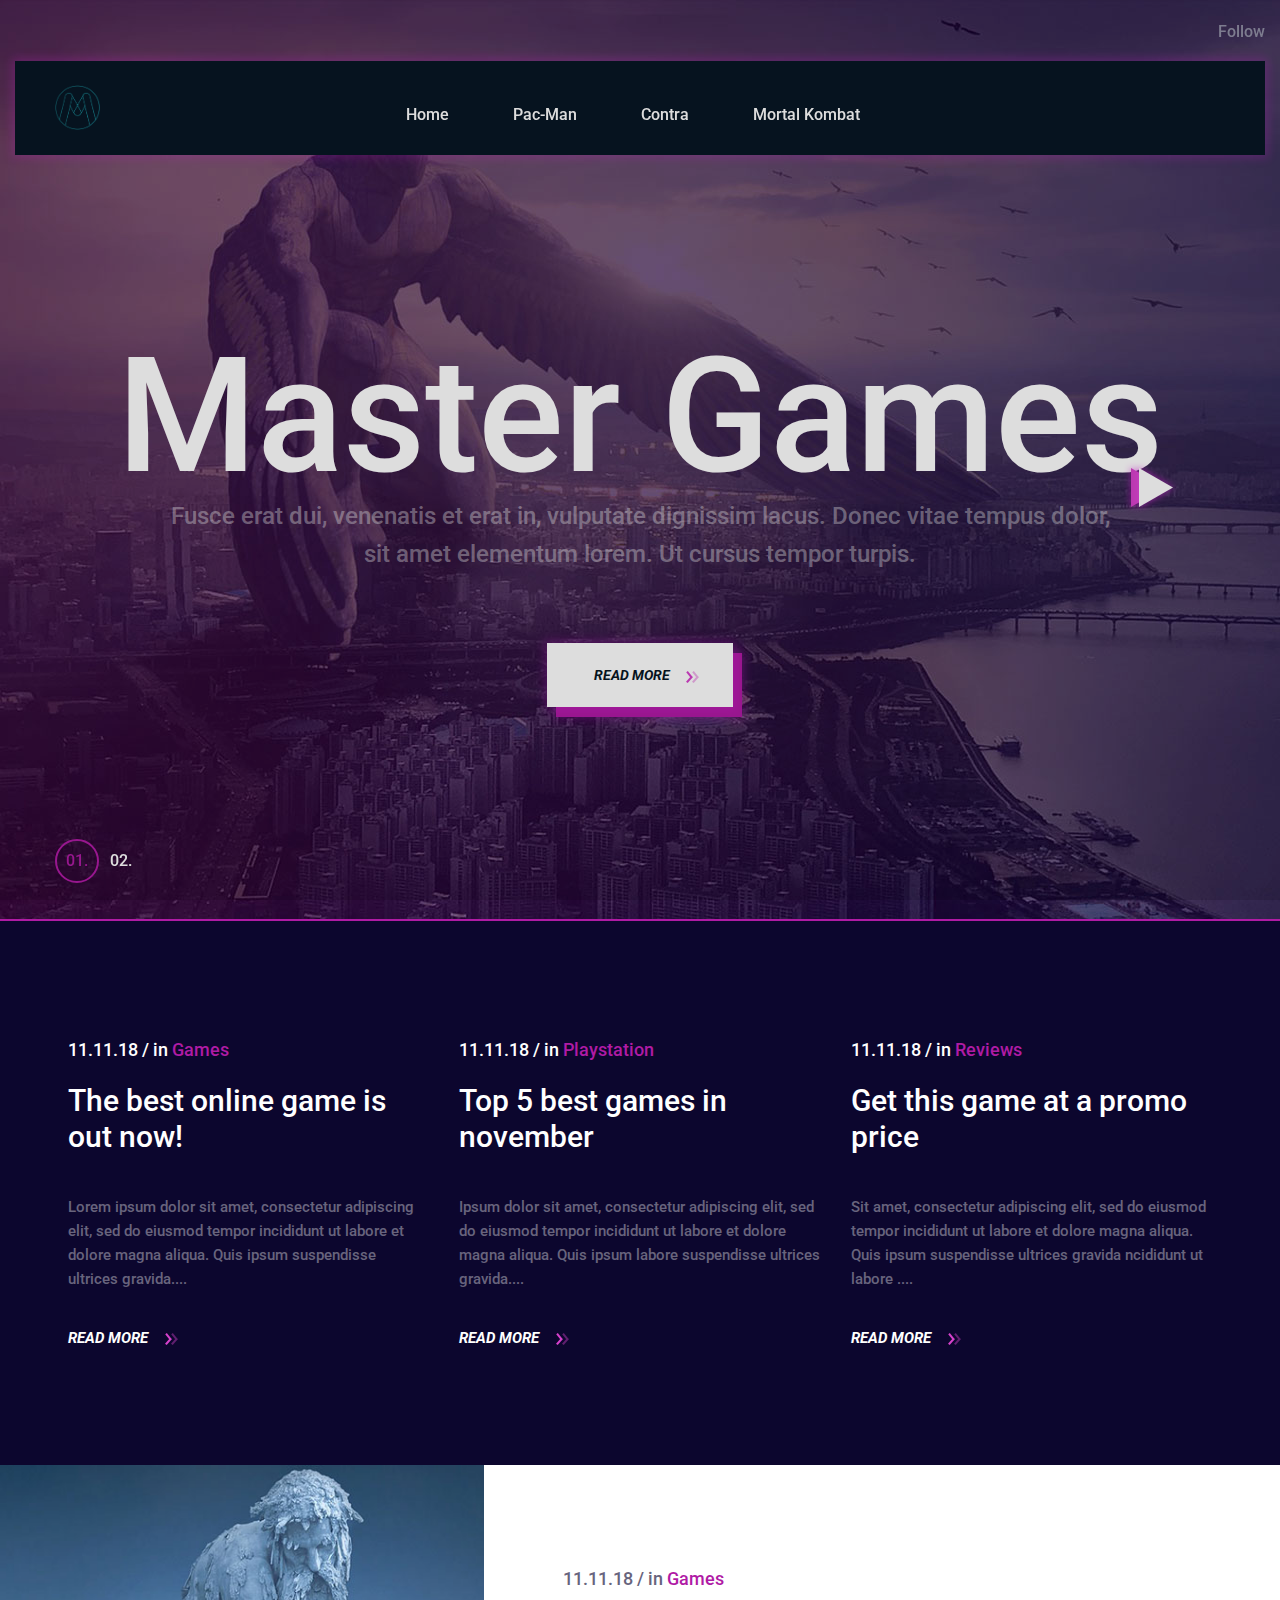
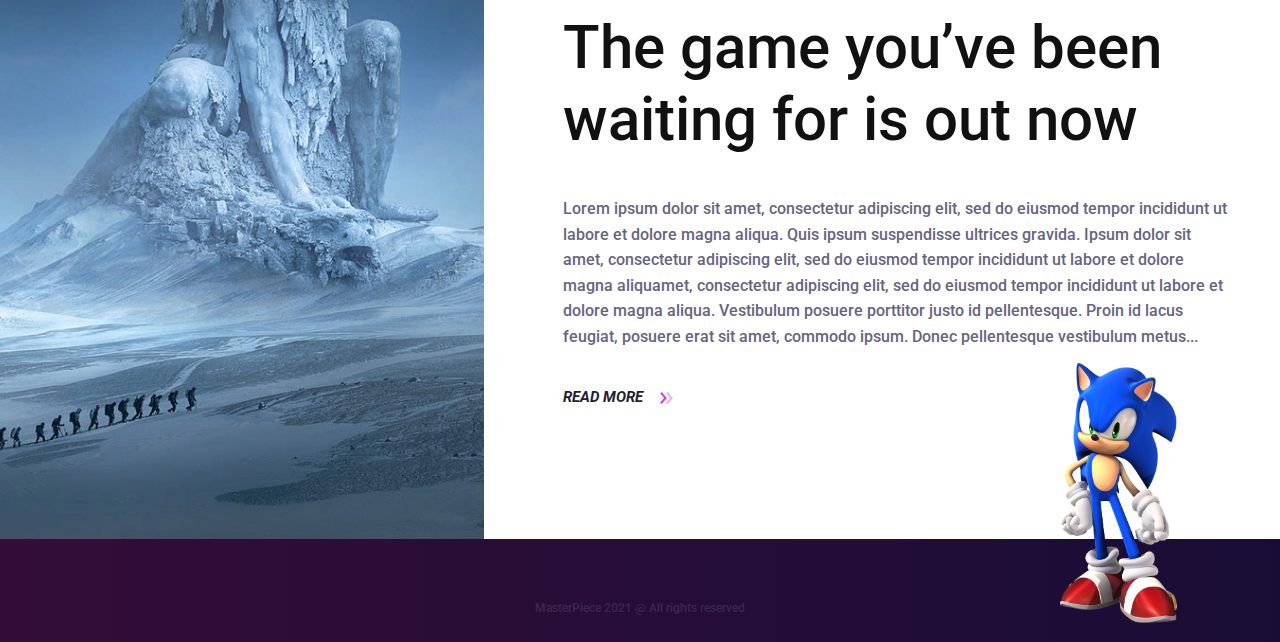
==== index.html @ 18abe7b5 "Merge pull request #4 from Themasterpiece2021/juan" ====
<!DOCTYPE html>
<html lang="zxx">
<head>
	<title>EndGam - Gaming Magazine Template</title>
	<meta charset="UTF-8">
	<meta name="description" content="EndGam Gaming Magazine Template">
	<meta name="keywords" content="endGam,gGaming, magazine, html">
	<meta name="viewport" content="width=device-width, initial-scale=1.0">
	<!-- Favicon -->
	<link href="img/favicon.png" rel="shortcut icon"/>

	<!-- Google Font -->
	<link href="https://fonts.googleapis.com/css?family=Roboto:400,400i,500,500i,700,700i,900,900i" rel="stylesheet">


	<!-- Stylesheets -->
	<link rel="stylesheet" href="asset/css/bootstrap.min.css"/>
	<link rel="stylesheet" href="asset/css/font-awesome.min.css"/>
	<link rel="stylesheet" href="asset/css/slicknav.min.css"/>
	<link rel="stylesheet" href="asset/css/owl.carousel.min.css"/>
	<link rel="stylesheet" href="asset/css/magnific-popup.css"/>
	<link rel="stylesheet" href="asset/css/animate.css"/>

	<!-- Main Stylesheets -->
	<link rel="stylesheet" href="asset/css/style.css"/>

</head>
<body>
	<!-- Page Preloder -->
	<div id="preloder">
		<div class="loader"></div>
	</div>

	<!-- Header section -->
	<header class="header-section">
		<div class="header-warp">
			<div class="header-social d-flex justify-content-end">
				<p>Follow</p>
			</div>
			<div class="header-bar-warp d-flex">
				<!-- site logo -->
				<a href="home.html" class="site-logo">
					<img src="./img/logo.png" alt="">
				</a>
				<nav class="top-nav-area w-100">
					<!-- Menu -->
					<ul class="main-menu primary-menu">
						<li><a href="index.html">Home</a></li>
						<li><a href="./pages/pacman.html">Pac-Man</a></li>
                        <li><a href="./pages/contra.html">Contra</a></li>

						<li><a href="./pages/mk.html">Mortal Kombat</a></li>
					</ul>
				</nav>
			</div>
		</div>
	</header>
	<!-- Header section end -->


	<!-- Hero section -->
	<section class="hero-section overflow-hidden">
		<div class="hero-slider owl-carousel">
			<div class="hero-item set-bg d-flex align-items-center justify-content-center text-center" data-setbg="img/slider-bg-1.jpg">
				<div class="container">
					<h2>Master Games</h2>
					<p>Fusce erat dui, venenatis et erat in, vulputate dignissim lacus. Donec vitae tempus dolor,<br>sit amet elementum lorem. Ut cursus tempor turpis.</p>
					<a href="#" class="site-btn">Read More  <img src="img/icons/double-arrow.png" alt="#"/></a>
				</div>
			</div>
			<div class="hero-item set-bg d-flex align-items-center justify-content-center text-center" data-setbg="img/slider-bg-2.jpg">
				<div class="container">
					<h2>Master Games</h2>
					<p>Fusce erat dui, venenatis et erat in, vulputate dignissim lacus. Donec vitae tempus dolor,<br>sit amet elementum lorem. Ut cursus tempor turpis.</p>
					<a href="#" class="site-btn">Read More  <img src="img/icons/double-arrow.png" alt="#"/></a>
				</div>
			</div>
		</div>
	</section>
	<!-- Hero section end-->


	<!-- Intro section -->
	<section class="intro-section">
		<div class="container">
			<div class="row">
				<div class="col-md-4">
					<div class="intro-text-box text-box text-white">
						<div class="top-meta">11.11.18  /  in <a href="">Games</a></div>
						<h3>The best online game is out now!</h3>
						<p>Lorem ipsum dolor sit amet, consectetur adipiscing elit, sed do eiusmod tempor incididunt ut labore et dolore magna aliqua. Quis ipsum suspendisse ultrices gravida....</p>
						<a href="#" class="read-more">Read More  <img src="img/icons/double-arrow.png" alt="#"/></a>
					</div>
				</div>
				<div class="col-md-4">
					<div class="intro-text-box text-box text-white">
						<div class="top-meta">11.11.18  /  in <a href="">Playstation</a></div>
						<h3>Top 5 best games in november</h3>
						<p>Ipsum dolor sit amet, consectetur adipiscing elit, sed do eiusmod tempor incididunt ut labore et dolore magna aliqua. Quis ipsum  labore suspendisse ultrices gravida....</p>
						<a href="#" class="read-more">Read More  <img src="img/icons/double-arrow.png" alt="#"/></a>
					</div>
				</div>
				<div class="col-md-4">
					<div class="intro-text-box text-box text-white">
						<div class="top-meta">11.11.18  /  in <a href="">Reviews</a></div>
						<h3>Get this game at a promo price</h3>
						<p>Sit amet, consectetur adipiscing elit, sed do eiusmod tempor incididunt ut labore et dolore magna aliqua. Quis ipsum suspendisse ultrices gravida ncididunt ut labore ....</p>
						<a href="#" class="read-more">Read More  <img src="img/icons/double-arrow.png" alt="#"/></a>
					</div>
				</div>
			</div>
		</div>
	</section>
	<!-- Intro section end -->


	<!-- Featured section -->
	<section class="featured-section">
		<div class="featured-bg set-bg" data-setbg="img/featured-bg.jpg"></div>
		<div class="featured-box">
			<div class="text-box">
				<div class="top-meta">11.11.18  /  in <a href="">Games</a></div>
				<h3>The game you’ve been waiting  for is out now</h3>
				<p>Lorem ipsum dolor sit amet, consectetur adipiscing elit, sed do eiusmod tempor incididunt ut labore et dolore magna aliqua. Quis ipsum suspendisse ultrices gravida. Ipsum dolor sit amet, consectetur adipiscing elit, sed do eiusmod tempor incididunt ut labore et dolore magna aliquamet, consectetur adipiscing elit, sed do eiusmod tempor incididunt ut labore et dolore magna aliqua. Vestibulum posuere porttitor justo id pellentesque. Proin id lacus feugiat, posuere erat sit amet, commodo ipsum. Donec pellentesque vestibulum metus...</p>
				<a href="#" class="read-more">Read More  <img src="img/icons/double-arrow.png" alt="#"/></a>
			</div>
		</div>
	</section>
	<!-- Featured section end-->


	<!-- Footer section -->
	<footer class="footer-section">
		<div class="container">
			<div class="footer-left-pic">
				<img src="img/footer-left-pic.png" alt="">
			</div>
			<div class="footer-right-pic">
				<img src="img/footer-right-pic.png" alt="">
			</div>
			<div class="copyright"><a href="">MasterPiece</a> 2021 @ All rights reserved</div>
		</div>
	</footer>
	<!-- Footer section end -->


	<!--====== Javascripts & Jquery ======-->
	<script src="asset/js/jquery-3.2.1.min.js"></script>
	<script src="asset/js/bootstrap.min.js"></script>
	<script src="asset/js/jquery.slicknav.min.js"></script>
	<script src="asset/js/owl.carousel.min.js"></script>
	<script src="asset/js/jquery.sticky-sidebar.min.js"></script>
	<script src="asset/js/jquery.magnific-popup.min.js"></script>
	<script src="asset/js/main.js"></script>

	</body>
</html>
---- asset/css/style.css ----
html,
body {
	height: 100%;
	font-family: 'Roboto', sans-serif;
	-webkit-font-smoothing: antialiased;
	font-smoothing: antialiased;
}

h1,
h2,
h3,
h4,
h5,
h6 {
	margin: 0;
	color: #111111;
	font-weight: 500;
}

h1 {
	font-size: 70px;
}

h2 {
	font-size: 36px;
}

h3 {
	font-size: 30px;
}

h4 {
	font-size: 24px;
}

h5 {
	font-size: 18px;
}

h6 {
	font-size: 16px;
}

p {
	font-size: 15px;
	color: #585858;
	line-height: 1.6;
	font-weight: 500;
}

img {
	max-width: 100%;
}

input:focus,
select:focus,
button:focus,
textarea:focus {
	outline: none;
}

a:hover,
a:focus {
	text-decoration: none;
	outline: none;
}

ul,
ol {
	padding: 0;
	margin: 0;
}

::-webkit-input-placeholder {
	color: #fff;
	font-style: italic;
	text-transform: uppercase;
}

:-ms-input-placeholder {
	color: #fff;
	font-style: italic;
	text-transform: uppercase;
}

::-ms-input-placeholder {
	color: #fff;
	font-style: italic;
	text-transform: uppercase;
}

::placeholder {
	color: #fff;
	font-style: italic;
	text-transform: uppercase;
}

/*---------------------
  Helper CSS
-----------------------*/

.section-title h2 {
	font-size: 30px;
	text-transform: uppercase;
	font-weight: 700;
	font-style: italic;
}

.set-bg {
	background-repeat: no-repeat;
	background-size: cover;
	background-position: top center;
}

.spad {
	padding-top: 105px;
	padding-bottom: 105px;
}

.text-white h1,
.text-white h2,
.text-white h3,
.text-white h4,
.text-white h5,
.text-white h6,
.text-white p,
.text-white span,
.text-white li,
.text-white a {
	color: #fff;
}

/*---------------------
  Commom elements
-----------------------*/

/* buttons */

.site-btn {
	display: inline-block;
	border: none;
	font-size: 14px;
	font-weight: 700;
	font-style: italic;
	min-width: 186px;
	padding: 24px 30px;
	border-radius: 0;
	text-transform: uppercase;
	color: #081624;
	line-height: normal;
	cursor: pointer;
	text-align: center;
	background: #fff;
	position: relative;
	z-index: 1;
}

.site-btn img {
	position: relative;
	left: 13px;
	width: auto !important;
	display: inline-block !important;
}

.site-btn:after,
.site-btn:before {
	position: absolute;
	content: "";
	width: 100%;
	height: 100%;
	left: 9px;
	top: 10px;
	background: #b01ba5;
	z-index: -2;
	-webkit-box-shadow: 0 0 9px 3px rgba(226, 30, 228, 0.24);
	box-shadow: 0 0 9px 3px rgba(226, 30, 228, 0.24);
}

.site-btn:before {
	left: 0;
	top: 0;
	background: #fff;
	z-index: -1;
}

.site-btn:hover {
	color: #081624;
}

/* Preloder */

#preloder {
	position: fixed;
	width: 100%;
	height: 100%;
	top: 0;
	left: 0;
	z-index: 999999;
	background: #000;
}

.loader {
	width: 40px;
	height: 40px;
	position: absolute;
	top: 50%;
	left: 50%;
	margin-top: -13px;
	margin-left: -13px;
	border-radius: 60px;
	animation: loader 0.8s linear infinite;
	-webkit-animation: loader 0.8s linear infinite;
}

@keyframes loader {
	0% {
		-webkit-transform: rotate(0deg);
		transform: rotate(0deg);
		border: 4px solid #f44336;
		border-left-color: transparent;
	}
	50% {
		-webkit-transform: rotate(180deg);
		transform: rotate(180deg);
		border: 4px solid #673ab7;
		border-left-color: transparent;
	}
	100% {
		-webkit-transform: rotate(360deg);
		transform: rotate(360deg);
		border: 4px solid #f44336;
		border-left-color: transparent;
	}
}

@-webkit-keyframes loader {
	0% {
		-webkit-transform: rotate(0deg);
		border: 4px solid #f44336;
		border-left-color: transparent;
	}
	50% {
		-webkit-transform: rotate(180deg);
		border: 4px solid #673ab7;
		border-left-color: transparent;
	}
	100% {
		-webkit-transform: rotate(360deg);
		border: 4px solid #f44336;
		border-left-color: transparent;
	}
}

/*------------------
  Header section
---------------------*/

.header-section {
	position: absolute;
	width: 100%;
	left: 0;
	top: 0;
	z-index: 99;
	padding: 15px 15px 0;
}

.header-warp {
	max-width: 1496px;
	margin: 0 auto;
}

.header-social p,
.footer-social p,
.geme-social-share p {
	display: inline-block;
	color: #9190a5;
	font-size: 16px;
	padding-top: 4px;
}

.header-social a,
.footer-social a,
.geme-social-share a {
	display: -ms-inline-flex;
	display: -webkit-inline-box;
	display: -ms-inline-flexbox;
	display: inline-flex;
	width: 32px;
	height: 32px;
	-webkit-box-align: center;
	-ms-flex-align: center;
	align-items: center;
	-webkit-box-pack: center;
	-ms-flex-pack: center;
	justify-content: center;
	border-radius: 50%;
	color: #fff;
	font-size: 12px;
	margin-left: 13px;
	-webkit-transition: all 0.3s;
	-o-transition: all 0.3s;
	transition: all 0.3s;
}

.header-social a:hover,
.footer-social a:hover,
.geme-social-share a:hover {
	background: #b01ba5;
}

.header-bar-warp {
	background: #081624;
	padding: 39px 40px 0;
	-webkit-box-shadow: 0 0 9px 3px rgba(226, 30, 228, 0.24);
	box-shadow: 0 0 9px 3px rgba(226, 30, 228, 0.24);
}

.site-logo {
	margin-top: -15px;
	float: left;
	width: 4%;
}

.user-panel {
	float: right;
	font-size: 16px;
	font-weight: 500;
	color: #fff;
	padding-top: 3px;
}

.user-panel a {
	color: #fff;
}

.user-panel a:hover {
	color: #b01ba5;
}

.main-menu {
	list-style: none;
	text-align: center;
	padding-top: 3px;
}

.main-menu li {
	display: inline-block;
	position: relative;
}

.main-menu li a {
	display: block;
	font-size: 16px;
	font-weight: 500;
	color: #fff;
	margin-right: 40px;
	padding-bottom: 28px;
	position: relative;
	padding-right: 20px;
}

.main-menu li a:after {
	position: absolute;
	content: "";
	width: 20px;
	height: 20px;
	right: 0;
	top: 1px;
	background-image: url("../img/icons/arrow-down.png");
	background-repeat: no-repeat;
	background-position: right center;
}

.main-menu li a i {
	color: #928d92;
	margin-left: 5px;
}

.main-menu li a:hover {
	color: #b01ba5;
}

.main-menu li a:hover:after {
	background-image: url("../img/icons/arrow-down-color.png");
}

.main-menu li a:hover i {
	color: #b01ba5;
}

.main-menu li:hover .sub-menu {
	visibility: visible;
	opacity: 1;
	margin-top: 0;
}

.main-menu li:hover>a {
	color: #b01ba5;
}

.main-menu li:hover>a:after {
	background-image: url("../img/icons/arrow-down-color.png");
}

.main-menu li .sub-menu {
	position: absolute;
	list-style: none;
	text-align: left;
	width: 220px;
	left: 0;
	top: 100%;
	padding: 20px 0;
	visibility: hidden;
	opacity: 0;
	margin-top: 50px;
	background: #fff;
	z-index: 99;
	-webkit-transition: all 0.4s;
	-o-transition: all 0.4s;
	transition: all 0.4s;
	-webkit-box-shadow: 2px 7px 20px rgba(0, 0, 0, 0.4);
	box-shadow: 2px 7px 20px rgba(0, 0, 0, 0.4);
}

.main-menu li .sub-menu li {
	display: block;
}

.main-menu li .sub-menu li a {
	display: block;
	color: #000;
	margin-right: 0;
	padding: 8px 30px;
}

.main-menu li .sub-menu li a:after {
	display: none;
}

.main-menu li .sub-menu li a:hover {
	color: #b01ba5;
}

.slicknav_menu {
	display: none;
}

/*------------------
  Hero section
---------------------*/

.hero-slider .owl-dots {
	display: -ms-flex;
	display: -webkit-box;
	display: -ms-flexbox;
	display: flex;
	z-index: 2;
	left: calc(50% - 740px);
	bottom: 38px;
	position: relative;
	width: 1496px;
	position: absolute;
}

.hero-slider .owl-dots .owl-dot {
	width: 44px;
	height: 44px;
	border-radius: 50%;
	font-size: 16px;
	font-weight: 500;
	border: 2px solid transparent;
	color: #fff;
	display: -ms-inline-flex;
	display: -webkit-inline-box;
	display: -ms-inline-flexbox;
	display: inline-flex;
	-webkit-box-align: center;
	-ms-flex-align: center;
	align-items: center;
	-webkit-box-pack: center;
	-ms-flex-pack: center;
	justify-content: center;
}

.hero-slider .owl-dots .owl-dot.active {
	color: #b01ba5;
	border: 2px solid #b01ba5;
}

.hero-slider .owl-nav {
	margin-top: -24px;
	display: block;
}

.hero-slider .owl-nav .owl-next {
	position: absolute;
	top: 50%;
	right: 100px;
}

.hero-item {
	height: 921px;
	padding-top: 125px;
	border-bottom: 2px solid #b01ba5;
}

.hero-item h2 {
	font-size: 160px;
	color: #fff;
	font-weight: 500;
	line-height: 1;
	position: relative;
	top: 100px;
	opacity: 0;
}

.hero-item p {
	font-size: 24px;
	color: rgba(255, 255, 255, 0.4);
	font-weight: 500;
	opacity: 0.39;
	margin-bottom: 70px;
	position: relative;
	top: 80px;
	opacity: 0;
}

.hero-item .site-btn {
	position: relative;
	top: 50px;
	opacity: 0;
}

.hero-slider .owl-item.active .hero-item h2,
.hero-slider .owl-item.active .hero-item p,
.hero-slider .owl-item.active .hero-item .site-btn {
	top: 0;
	opacity: 1;
}

.hero-slider .owl-item.active .hero-item h2 {
	-webkit-transition: all 0.5s ease 0.4s;
	-o-transition: all 0.5s ease 0.4s;
	transition: all 0.5s ease 0.4s;
}

.hero-slider .owl-item.active .hero-item p {
	-webkit-transition: all 0.5s ease 0.6s;
	-o-transition: all 0.5s ease 0.6s;
	transition: all 0.5s ease 0.6s;
}

.hero-slider .owl-item.active .hero-item .site-btn {
	-webkit-transition: all 0.5s ease 0.8s;
	-webkit-transition: all 0.5s ease 0.8s;
	-o-transition: all 0.5s ease 0.8s;
	transition: all 0.5s ease 0.8s;
}

.hero-slider .owl-item.active .hero-item .offer-card {
	opacity: 1;
	-webkit-transform: rotate(0deg);
	-ms-transform: rotate(0deg);
	transform: rotate(0deg);
	-webkit-transition: all 0.5s ease 1s;
	-webkit-transition: all 0.5s ease 1s;
	-o-transition: all 0.5s ease 1s;
	transition: all 0.5s ease 1s;
}

/* ----------------
  Intro section
---------------------*/

.intro-section {
	background: #0c062e;
	padding: 115px 0;
}

.text-box .top-meta {
	font-size: 18px;
	font-weight: 500;
	margin-bottom: 20px;
}

.text-box .top-meta a {
	color: #b01ba5;
}

.text-box h3 {
	margin-bottom: 40px;
	max-width: 370px;
}

.text-box p {
	font-size: 15px;
	font-weight: 500;
	color: #68647d;
	margin-bottom: 35px;
}

.text-box .read-more {
	font-size: 15px;
	text-transform: uppercase;
	font-weight: 700;
	font-style: italic;
	color: #fff;
}

.text-box .read-more img {
	margin-left: 13px;
}

/* ----------------
 Blog Section
---------------------*/

.blog-section {
	/* Permalink - use to edit and share this gradient: http://colorzilla.com/gradient-editor/#501755+0,2d1854+100 */
	background: #501755;
	/* Old browsers */
	/* FF3.6-15 */
	background: -webkit-linear-gradient(45deg, #501755 0%, #2d1854 100%);
	/* Chrome10-25,Safari5.1-6 */
	background: -o-linear-gradient(45deg, #501755 0%, #2d1854 100%);
	background: linear-gradient(45deg, #501755 0%, #2d1854 100%);
	/* W3C, IE10+, FF16+, Chrome26+, Opera12+, Safari7+ */
	filter: progid:DXImageTransform.Microsoft.gradient( startColorstr='#501755', endColorstr='#2d1854', GradientType=1);
	/* IE6-9 fallback on horizontal gradient */
}

.blog-section .section-title {
	margin-bottom: 25px;
}

.blog-filter {
	list-style: none;
	display: block;
}

.blog-filter li {
	display: inline-block;
}

.blog-filter li a {
	display: block;
	color: #fff;
	padding: 16px 36px;
	font-size: 16px;
	font-weight: 700;
	background: #6f2b95;
	line-height: 1.1;
	margin-right: 7px;
	-webkit-transition: all 0.3s;
	-o-transition: all 0.3s;
	transition: all 0.3s;
	margin-bottom: 10px;
}

.blog-filter li a:hover {
	background: #b01ba5;
}

.blog-item {
	margin-top: 86px;
}

.blog-item .blog-thumb {
	width: 362px;
	float: left;
	margin-right: 30px;
}

.blog-item .text-box {
	overflow: hidden;
}

.blog-item .text-box p {
	margin-bottom: 42px;
}

.widget-item {
	margin-bottom: 85px;
}

.widget-item:last-child {
	margin-bottom: 0;
}

.widget-item .widget-title {
	color: #fff;
	text-transform: uppercase;
	font-weight: 700;
	font-style: italic;
	padding-left: 38px;
	margin-bottom: 48px;
}

.trending-widget .tw-item {
	margin-bottom: 38px;
}

.trending-widget .tw-item:last-child {
	margin-bottom: 0;
}

.trending-widget .tw-thumb {
	float: left;
	margin-right: 17px;
	overflow: hidden;
}

.trending-widget .tw-text .tw-meta {
	color: #68647d;
	font-size: 12px;
	font-weight: 500;
	margin-bottom: 7px;
}

.trending-widget .tw-text .tw-meta a {
	color: #b01ba5;
}

.trending-widget .tw-text h5 {
	font-size: 18px;
	color: #fff;
	line-height: 1.5;
}

.categories-widget {
	background: #34164b;
	padding: 55px 0 25px;
}

.categories-widget ul {
	list-style: none;
	padding: 0 38px;
}

.categories-widget ul li {
	display: block;
}

.categories-widget ul li a {
	display: inline-block;
	position: relative;
	font-size: 16px;
	color: #68647d;
	font-weight: 500;
	margin-bottom: 15px;
	padding-right: 19px;
	-webkit-transition: all 0.2s;
	-o-transition: all 0.2s;
	transition: all 0.2s;
	background-image: url("../img/icons/double-arrow.png");
	background-repeat: no-repeat;
	background-position: right -120% center;
	background-size: 11px;
}

.categories-widget ul li a:hover {
	color: #b01ba5;
	background-position: right center;
}

.search-widget {
	position: relative;
}

.search-widget input {
	width: 100%;
	height: 40px;
	border: none;
	border-bottom: 2px solid #72628b;
	background: none;
	padding-right: 60px;
	color: #fff;
}

.search-widget button {
	position: absolute;
	right: 0;
	top: 0;
	color: #b01ba5;
	font-weight: 700;
	font-size: 14px;
	font-style: italic;
	cursor: pointer;
	background: none;
	border: none;
	text-transform: uppercase;
}

.latest-comments .lc-item {
	margin-bottom: 30px;
}

.latest-comments .lc-item:last-child {
	margin-bottom: 0;
}

.latest-comments .lc-item .lc-avatar {
	width: 64px;
	height: 64px;
	border-radius: 50%;
	float: left;
	margin-right: 12px;
}

.latest-comments .lc-item .tw-text {
	padding-top: 10px;
	font-size: 16px;
	color: #fff;
	font-weight: 500;
}

.latest-comments .lc-item .tw-text a {
	color: #b01ba5;
}

.latest-comments .lc-item .tw-text span {
	color: #68647d;
}

/* --------------------
  Intro video section
-----------------------*/

.intro-video-section {
	height: 757px;
	position: relative;
}

.video-play-btn {
	position: absolute;
	left: calc(50% - 61px);
	top: calc(50% - 61px);
	width: 122px;
	height: 122px;
	text-align: center;
	padding-top: 35px;
	border-radius: 50%;
	background: rgba(255, 255, 255, 0.16);
}

.video-text {
	margin-bottom: 80px;
	padding: 27px 0;
	padding-left: 25px;
	position: relative;
}

.video-text h2 {
	font-size: 48px;
	text-transform: uppercase;
	font-style: italic;
	font-weight: 700;
	color: #fff;
	margin-bottom: 1px;
}

.video-text p {
	font-size: 18px;
	color: #a3a1b3;
	font-weight: 500;
	margin-bottom: 0;
}

.video-text:after {
	position: absolute;
	content: "";
	width: 9px;
	height: 100%;
	left: -22px;
	top: 0;
	border-left: 3px solid #de46d6;
	background: #fff;
	-webkit-box-shadow: 0 0 9px 3px rgba(226, 30, 228, 0.5);
	box-shadow: 0 0 9px 3px rgba(226, 30, 228, 0.5);
}

/* ----------------
  Featured section
---------------------*/

.featured-section {
	position: relative;
	overflow: hidden;
}

.featured-bg {
	width: calc(50% - 156px);
	float: left;
	height: 100%;
	left: 0;
	right: 0;
	position: absolute;
}

.featured-box {
	float: right;
	width: calc(50% + 156px);
	background: #fff;
	padding: 100px 50px 130px 79px;
}

.featured-box .text-box {
	max-width: 810px;
}

.featured-box .text-box .top-meta {
	color: #68647d;
}

.featured-box .text-box h3 {
	font-size: 60px;
	max-width: 100%;
}

.featured-box .text-box p {
	font-size: 16px;
}

.featured-box .text-box .read-more {
	color: #251e2f;
}

.gradient-bg,
.newsletter-section {
	background: #3e0f3d;
	/* Old browsers */
	/* FF3.6-15 */
	background: -webkit-linear-gradient(left, #3e0f3d 0%, #1c0f3b 100%);
	/* Chrome10-25,Safari5.1-6 */
	background: -webkit-gradient(linear, left top, right top, from(#3e0f3d), to(#1c0f3b));
	background: -o-linear-gradient(left, #3e0f3d 0%, #1c0f3b 100%);
	background: linear-gradient(to right, #3e0f3d 0%, #1c0f3b 100%);
	/* W3C, IE10+, FF16+, Chrome26+, Opera12+, Safari7+ */
	filter: progid:DXImageTransform.Microsoft.gradient( startColorstr='#3e0f3d', endColorstr='#1c0f3b', GradientType=1);
	/* IE6-9 */
}

/* --------------------
  Newsletter section
----------------------*/

.newsletter-section {
	padding: 108px 0 95px;
	text-align: center;
}

.newsletter-section h2 {
	font-size: 48px;
	color: #fff;
	font-weight: 700;
	font-style: italic;
	text-transform: uppercase;
	margin-bottom: 73px;
}

.newsletter-form {
	padding-left: 56px;
}

.newsletter-form input {
	font-size: 14px;
	font-weight: 700;
	font-style: italic;
	color: #fff;
	width: 787px;
	border: none;
	border-bottom: 2px solid #9b91a6;
	background: none;
	height: 63px;
	margin-right: 26px;
}

/* ----------------
  Footer section
---------------------*/

.footer-section {
	text-align: center;
	/* Permalink - use to edit and share this gradient: http://colorzilla.com/gradient-editor/#330d38+0,190d36+100 */
	background: #330d38;
	/* Old browsers */
	/* FF3.6-15 */
	background: -webkit-linear-gradient(left, #330d38 0%, #190d36 100%);
	/* Chrome10-25,Safari5.1-6 */
	background: -webkit-gradient(linear, left top, right top, from(#330d38), to(#190d36));
	background: -o-linear-gradient(left, #330d38 0%, #190d36 100%);
	background: linear-gradient(to right, #330d38 0%, #190d36 100%);
	/* W3C, IE10+, FF16+, Chrome26+, Opera12+, Safari7+ */
	filter: progid:DXImageTransform.Microsoft.gradient( startColorstr='#330d38', endColorstr='#190d36', GradientType=1);
	/* IE6-9 */
}

.footer-section .container {
	position: relative;
	padding: 60px 15px 25px;
}

.footer-left-pic {
	position: absolute;
	left: -13px;
	bottom: 19px;
	width: 15%;
}

.footer-right-pic {
	position: absolute;
	right: 50px;
	bottom: 19px;
	width: 10%;
}

.footer-menu {
	padding-top: 62px;
}

.footer-menu li:last-child a {
	margin-right: 0;
}

.footer-social {
	padding-top: 20px;
	padding-bottom: 40px;
}

.footer-social a:first-child {
	margin-left: 0;
}

.copyright {
	font-size: 12px;
	font-weight: 500;
	color: #9190a5;
	opacity: 0.20;
}

.copyright a {
	color: #9190a5;
}

.copyright a:hover {
	text-decoration: underline;
}

/* ----------------
  Other Pages
=====================
---------------------*/

.page-top-section {
	height: 355px;
	padding-top: 210px;
}

.page-info {
	max-width: 1496px;
	margin: 0 auto;
	font-size: 16px;
	color: #fff;
	padding-left: 60px;
}

.page-info h2 {
	color: #fff;
	font-size: 48px;
}

.site-breadcrumb a,
.site-breadcrumb span {
	font-style: italic;
	color: #fff;
	margin: 0 10px;
	font-weight: 700;
}

.site-breadcrumb a:first-child {
	margin-left: 0;
}

.site-breadcrumb span {
	color: #c313b7;
}

/* --------------
  Games Page
-----------------*/

.games-section {
	padding: 108px 0;
	/* Permalink - use to edit and share this gradient: http://colorzilla.com/gradient-editor/#501755+0,2d1854+100 */
	background: #501755;
	/* Old browsers */
	/* FF3.6-15 */
	background: -webkit-linear-gradient(45deg, #501755 0%, #2d1854 100%);
	/* Chrome10-25,Safari5.1-6 */
	background: -o-linear-gradient(45deg, #501755 0%, #2d1854 100%);
	background: linear-gradient(45deg, #501755 0%, #2d1854 100%);
	/* W3C, IE10+, FF16+, Chrome26+, Opera12+, Safari7+ */
	filter: progid:DXImageTransform.Microsoft.gradient( startColorstr='#501755', endColorstr='#2d1854', GradientType=1);
	/* IE6-9 fallback on horizontal gradient */
}

.game-filter {
	list-style: none;
	margin-bottom: 82px;
}

.game-filter li {
	display: inline-block;
	width: 40px;
	height: 34px;
	background: #503c6e;
	border-radius: 17px;
	-webkit-transition: all 0.3s;
	-o-transition: all 0.3s;
	transition: all 0.3s;
}

.game-filter li:hover {
	background: #c313b7;
}

.game-filter li a {
	font-size: 15px;
	font-weight: 700;
	color: #fff;
	display: block;
	width: 100%;
	height: 100%;
	text-align: center;
	padding-top: 7px;
}

.game-item {
	margin-bottom: 80px;
}

.game-item h5 {
	font-size: 20px;
	color: #fff;
	padding-top: 30px;
	margin-bottom: 20px;
}

.game-item .read-more {
	font-size: 15px;
	text-transform: uppercase;
	font-weight: 700;
	font-style: italic;
	color: #b01ba5;
}

.game-item .read-more img {
	margin-left: 13px;
}

.site-pagination {
	display: -ms-flex;
	display: -webkit-box;
	display: -ms-flexbox;
	display: flex;
}

.site-pagination a {
	width: 38px;
	height: 44px;
	border-radius: 50%;
	font-size: 16px;
	font-weight: 500;
	border: 2px solid transparent;
	color: #fff;
	display: -ms-inline-flex;
	display: -webkit-inline-box;
	display: -ms-inline-flexbox;
	display: inline-flex;
	-webkit-box-align: center;
	-ms-flex-align: center;
	align-items: center;
	-webkit-box-pack: center;
	-ms-flex-pack: center;
	justify-content: center;
	-webkit-transition: all 0.5s;
	-o-transition: all 0.5s;
	transition: all 0.5s;
}

.site-pagination a.active {
	width: 44px;
	margin: 0 10px;
	color: #b01ba5;
	border: 2px solid #b01ba5;
}

.site-pagination a.active:first-child {
	margin-left: 0;
}

.game-page-sideber .widget-item {
	margin-bottom: 55px;
}

/* ------------------
  Game single Page
---------------------*/

.games-single-page,
.review-section,
.blog-page,
.contact-page {
	padding: 104px 0;
	/* Permalink - use to edit and share this gradient: http://colorzilla.com/gradient-editor/#501755+0,2d1854+100 */
	background: #501755;
	/* Old browsers */
	/* FF3.6-15 */
	background: -webkit-linear-gradient(45deg, #501755 0%, #2d1854 100%);
	/* Chrome10-25,Safari5.1-6 */
	background: -o-linear-gradient(45deg, #501755 0%, #2d1854 100%);
	background: linear-gradient(45deg, #501755 0%, #2d1854 100%);
	/* W3C, IE10+, FF16+, Chrome26+, Opera12+, Safari7+ */
	filter: progid:DXImageTransform.Microsoft.gradient( startColorstr='#501755', endColorstr='#2d1854', GradientType=1);
	/* IE6-9 fallback on horizontal gradient */
}

.game-single-preview {
	margin-bottom: 108px;
}

.game-single-content .gs-meta {
	font-size: 18px;
	color: #68647d;
	font-weight: 500;
	margin-bottom: 20px;
}

.game-single-content .gs-meta a {
	color: #b01ba5;
}

.game-single-content .gs-title {
	font-size: 60px;
	color: #fff;
	margin-bottom: 40px;
}

.game-single-content h4 {
	color: #b01ba5;
	margin-bottom: 20px;
}

.game-single-content p {
	font-size: 16px;
	font-weight: 500;
	color: #68647d;
	line-height: 1.8;
	margin-bottom: 70px;
}

.rating-widget {
	background: #34164b;
	padding: 55px 0 30px;
}

.rating-widget ul {
	list-style: none;
	padding: 0 38px;
	margin-bottom: 30px;
}

.rating-widget ul li {
	display: block;
	font-size: 16px;
	color: #b01ba5;
	font-weight: 500;
	margin-bottom: 10px;
}

.rating-widget ul li span {
	float: right;
	color: #68647d;
}

.rating-widget h5 {
	text-align: right;
	font-size: 36px;
	color: #fff;
	font-weight: 900;
	padding-right: 38px;
}

.rating-widget h5 i {
	font-weight: 500;
	font-size: 16px;
	font-style: italic;
	color: #65607b;
	text-transform: uppercase;
	margin-right: 18px;
}

.rating-widget h5 span {
	color: #b01ba5;
}

.testimonials-widget {
	background: #34164b;
	padding: 55px 0 50px;
}

.testimonials-widget .testim-text {
	padding: 0 30px;
}

.testimonials-widget .testim-text p {
	font-size: 16px;
	font-weight: 500;
	color: #68647d;
	line-height: 1.8;
	margin-bottom: 40px;
}

.testimonials-widget .testim-text h6 {
	color: #68647d;
	padding-left: 15px;
}

.testimonials-widget .testim-text h6 span {
	color: #b01ba5;
}

.game-author-section {
	background: #3a1854;
	padding: 51px 0;
	overflow: hidden;
}

.game-author-pic {
	width: 117px;
	height: 117px;
	border-radius: 50%;
	float: left;
	margin-right: 55px;
}

.game-author-info {
	overflow: hidden;
	padding-top: 10px;
}

.game-author-info h4 {
	color: #fff;
	margin-bottom: 20px;
}

.game-author-info h4 span {
	color: #b01ba5;
}

.game-author-info p {
	font-size: 16px;
	font-weight: 500;
	color: #68647d;
	line-height: 1.8;
	margin-bottom: 0;
}

/* ----------------
  Review section
---------------------*/

.review-item {
	margin-bottom: 87px;
}

.review-content {
	position: relative;
}

.review-content h3 {
	max-width: 100%;
	margin-bottom: 35px;
}

.review-content p {
	margin-bottom: 40px;
}

.review-content .rating {
	position: absolute;
	right: 0;
	top: 0;
}

.review-content .rating h5 {
	text-align: right;
	font-size: 36px;
	color: #fff;
	font-weight: 900;
	padding-right: 38px;
}

.review-content .rating h5 i {
	font-weight: 500;
	font-size: 16px;
	font-style: italic;
	color: #65607b;
	text-transform: uppercase;
	margin-right: 18px;
}

.review-content .rating h5 span {
	color: #c313b7;
}

/* ------------------
	Blog Page
---------------------*/

.blog-page .blog-filter {
	margin-bottom: 77px;
}

.big-blog-item {
	margin-bottom: 65px;
}

.big-blog-item .blog-thumbnail {
	margin-bottom: 30px;
}

.big-blog-item .blog-content .top-meta {
	margin-bottom: 15px;
}

.big-blog-item .blog-content h3 {
	max-width: 100%;
	margin-bottom: 25px;
}

.big-blog-item .blog-content p {
	margin-bottom: 10px;
}

/* ----------------
  Contact page
---------------------*/

.map iframe {
	width: 100%;
	height: 600px;
	margin-bottom: 104px;
}

.contact-form input,
.contact-form textarea {
	width: 100%;
	border: none;
	background-color: transparent;
	border-bottom: 2px solid rgba(255, 255, 255, 0.54);
	padding-bottom: 20px;
	margin-bottom: 30px;
	font-weight: 500;
	font-size: 16px;
	font-style: italic;
	color: #fff;
	line-height: 1;
}

.contact-form textarea {
	line-height: 1.4;
	height: 156px;
	margin-bottom: 48px;
}

.contact-form .site-btn img {
	left: 5px;
}

.contact-text h3 {
	margin-bottom: 25px;
}

.contact-text p {
	line-height: 1.9;
	color: #68647d;
	margin-bottom: 50px;
}

.cont-info {
	overflow: hidden;
	margin-bottom: 20px;
}

.cont-info .ci-icon {
	float: left;
	width: 32px;
	margin-right: 26px;
}

.cont-info .ci-text {
	overflow: hidden;
	font-size: 16px;
	font-weight: 500;
}

/* ----------------
  Responsive
---------------------*/

@media (min-width: 1200px) {
	.container {
		max-width: 1175px;
	}
}

@media (max-width: 1530px) {
	.hero-slider .owl-dots {
		width: 1170px;
		left: calc(50% - 585px);
	}
}

/* Medium screen : 992px. */

@media only screen and (min-width: 992px) and (max-width: 1199px) {
	.blog-item .blog-thumb {
		width: 250px;
	}
	.hero-item p {
		font-size: 22px;
	}
	.hero-slider .owl-nav .owl-next {
		right: 30px;
	}
	.hero-slider .owl-dots {
		width: 930px;
		left: calc(50% - 465px);
	}
	.newsletter-form {
		padding-left: 0;
	}
	.newsletter-form input {
		width: 100%;
		margin-right: 0;
		margin-bottom: 40px;
	}
	.game-filter li {
		width: 31px;
		height: 31px;
	}
	.game-filter li a {
		padding-top: 5px;
	}
}

/* Tablet :768px. */

@media only screen and (min-width: 768px) and (max-width: 991px) {
	.header-bar-warp {
		padding: 39px 15px 0;
	}
	.main-menu li a {
		margin-right: 10px;
	}
	.hero-item h2 {
		font-size: 110px;
	}
	.hero-item p {
		font-size: 16px;
		padding: 0 30px;
	}
	.hero-slider .owl-nav .owl-next {
		right: 0;
	}
	.hero-slider .owl-dots {
		width: 690px;
		left: calc(50% - 345px);
	}
	.blog-item .blog-thumb {
		float: none;
		margin-right: 0;
		width: 100%;
		margin-bottom: 30px;
	}
	.featured-bg {
		display: none;
	}
	.featured-box {
		float: none;
		width: 100%;
	}
	.newsletter-form input {
		width: 100%;
		margin-right: 0;
		margin-bottom: 40px;
	}
	.footer-right-pic {
		right: 15px;
	}
	.footer-left-pic {
		left: -44px;
	}
	.game-filter {
		text-align: center;
	}
	.game-filter li {
		margin-bottom: 5px;
	}
	.game-single-content .gs-title {
		font-size: 40px;
	}
	.review-pic img {
		min-width: 100%;
		margin-bottom: 30px;
	}
	.contact-text {
		margin-bottom: 50px;
	}
}

/* Large Mobile :480px. */

@media only screen and (max-width: 767px) {
	.header-bar-warp {
		padding: 25px 20px 10px;
	}
	.main-menu.primary-menu {
		display: none;
	}
	.slicknav_menu {
		display: block;
		background: #081624;
	}
	.slicknav_btn {
		margin-right: 10px;
		background: #3a3a3a;
	}
	.slicknav_nav a:hover,
	.slicknav_nav .slicknav_row:hover {
		background: #25394c;
		color: #fff;
	}
	.hero-item h2 {
		font-size: 70px;
	}
	.hero-item p {
		font-size: 18px;
	}
	.footer-right-pic,
	.footer-left-pic {
		display: none;
	}
	.hero-slider .owl-nav .owl-next {
		top: auto;
		bottom: 33px;
		right: 15px;
		z-index: 99;
	}
	.hero-slider .owl-dots {
		width: 100%;
		left: 0;
		padding-left: 15px;
	}
	.intro-text-box {
		margin-bottom: 40px;
	}
	.blog-item .blog-thumb {
		float: none;
		margin-right: 0;
		width: 100%;
		margin-bottom: 30px;
	}
	.sidebar {
		padding-top: 60px;
	}
	.featured-bg {
		display: none;
	}
	.featured-box {
		float: none;
		width: 100%;
	}
	.featured-box .text-box h3 {
		font-size: 45px;
	}
	.newsletter-form {
		padding-left: 0;
	}
	.newsletter-form input {
		width: 100%;
		margin-right: 0;
		margin-bottom: 40px;
	}
	.video-text:after {
		left: 0;
	}
	.page-top-section {
		height: 400px;
		padding-top: 250px;
	}
	.game-filter {
		text-align: center;
	}
	.game-filter li {
		margin-bottom: 5px;
	}
	.game-single-content .gs-title {
		font-size: 40px;
	}
	.review-pic img {
		min-width: 100%;
		margin-bottom: 30px;
	}
	.contact-text {
		margin-bottom: 50px;
	}
	.review-content .rating {
		position: relative;
		margin-bottom: 20px;
	}
	.review-content .rating h5 {
		text-align: left;
		padding-right: 0;
	}
}

/* Small Mobile :320px. */

@media only screen and (max-width: 479px) {
	.hero-item h2 {
		font-size: 55px;
		margin-bottom: 20px;
	}
	.hero-item p {
		font-size: 15px;
	}
	.video-text h2 {
		font-size: 30px;
	}
	.video-play-btn {
		top: calc(30% - 61px);
	}
	.featured-box {
		padding: 100px 15px;
	}
	.featured-box .text-box h3,
	.newsletter-section h2 {
		font-size: 35px;
	}
	.main-menu li a {
		margin-right: 20px;
	}
	.game-author-pic {
		float: none;
		margin-bottom: 20px;
	}
}

/* PACMAN */
.pacman{
	margin:-200px -70px 130px;
  }
  
  .pacman-top{
	background-color:yellow;
	height:50px;
	width:100px;
	border-radius:100px 100px 0 0;
	animation: spin1 0.5s infinite linear;
  }
  
  .pacman-bottom{
  background-color:yellow;
	height:50px;
	width:100px;
	border-radius:0 0 100px 100px;
	animation: spin2 0.5s infinite linear;
  }
  
  .feed {
  margin-top: -132px;
  margin-left:15px;
  width: 25px;
  height: 25px;
  border-radius: 30%;
  -moz-animation: eat 1s linear 0s infinite;
  -webkit-animation: eat 1s linear 0s infinite;
  animation: eat 1s linear 0s infinite;
  }   
  
  /* Animation*/
  
  @keyframes spin1 {
	  0%  {transform: rotate(0deg);}
	  50%{transform: rotate(-35deg);}
	
  }
  @keyframes spin2 {
	  0%  {transform: rotate(0deg);}
	50%{transform: rotate(35deg);}	
  }
  
  @-moz-keyframes spin1 {
	  0%  {transform: rotate(0deg);}
	  50%{transform: rotate(-35deg);}
	
  }
  @-moz-keyframes spin2 {
	  0%  {transform: rotate(0deg);}
	50%{transform: rotate(35deg);}	
  }
  
  @-webkit-keyframes spin1 {
	  0%  {transform: rotate(0deg);}
	  50%{transform: rotate(-35deg);}
	
  }
  @-webkit-keyframes spin2 {
	  0%  {transform: rotate(0deg);}
	50%{transform: rotate(35deg);}	
  }
  
  @keyframes eat {
	  0% { box-shadow: 
		100px 65px 0 0 white, 
		300px 65px 0 0 white, 
		500px 65px 0 0 white, 
		700px 65px 0 0 white,
		900px 65px 0 0 white, 
		1100px 65px 0 0 white, 
		1300px 65px 0 0 white;}
	
  100% { box-shadow: 
		0px 65px 0 0 white, 
		100px 65px 0 0 white,
		300px 65px 0 0 white, 
		500px 65px 0 0 white, 
		700px 65px 0 0 white, 
		900px 65px 0 0 white, 
		1100px 65px 0 0 white;}
  }
  }
  
  
  @-moz-keyframes eat {
	  0% { box-shadow: 
		100px 65px 0 0 white, 
		300px 65px 0 0 white, 
		500px 65px 0 0 white, 
		700px 65px 0 0 white,
		900px 65px 0 0 white, 
		1100px 65px 0 0 white, 
		1300px 65px 0 0 white;}
	
  100% { box-shadow: 
		0px 65px 0 0 white, 
		100px 65px 0 0 white,
		300px 65px 0 0 white, 
		500px 65px 0 0 white, 
		700px 65px 0 0 white, 
		900px 65px 0 0 white, 
		1100px 65px 0 0 white;}
  }
  }
  
  
  @-webkit-keyframes eat {
	  0% { box-shadow: 
		100px 65px 0 0 white, 
		300px 65px 0 0 white, 
		500px 65px 0 0 white, 
		700px 65px 0 0 white,
		900px 65px 0 0 white, 
		1100px 65px 0 0 white, 
		1300px 65px 0 0 white;}
	
  100% { box-shadow: 
		0px 65px 0 0 white, 
		100px 65px 0 0 white,
		300px 65px 0 0 white, 
		500px 65px 0 0 white, 
		700px 65px 0 0 white, 
		900px 65px 0 0 white, 
		1100px 65px 0 0 white;}
  }
  }
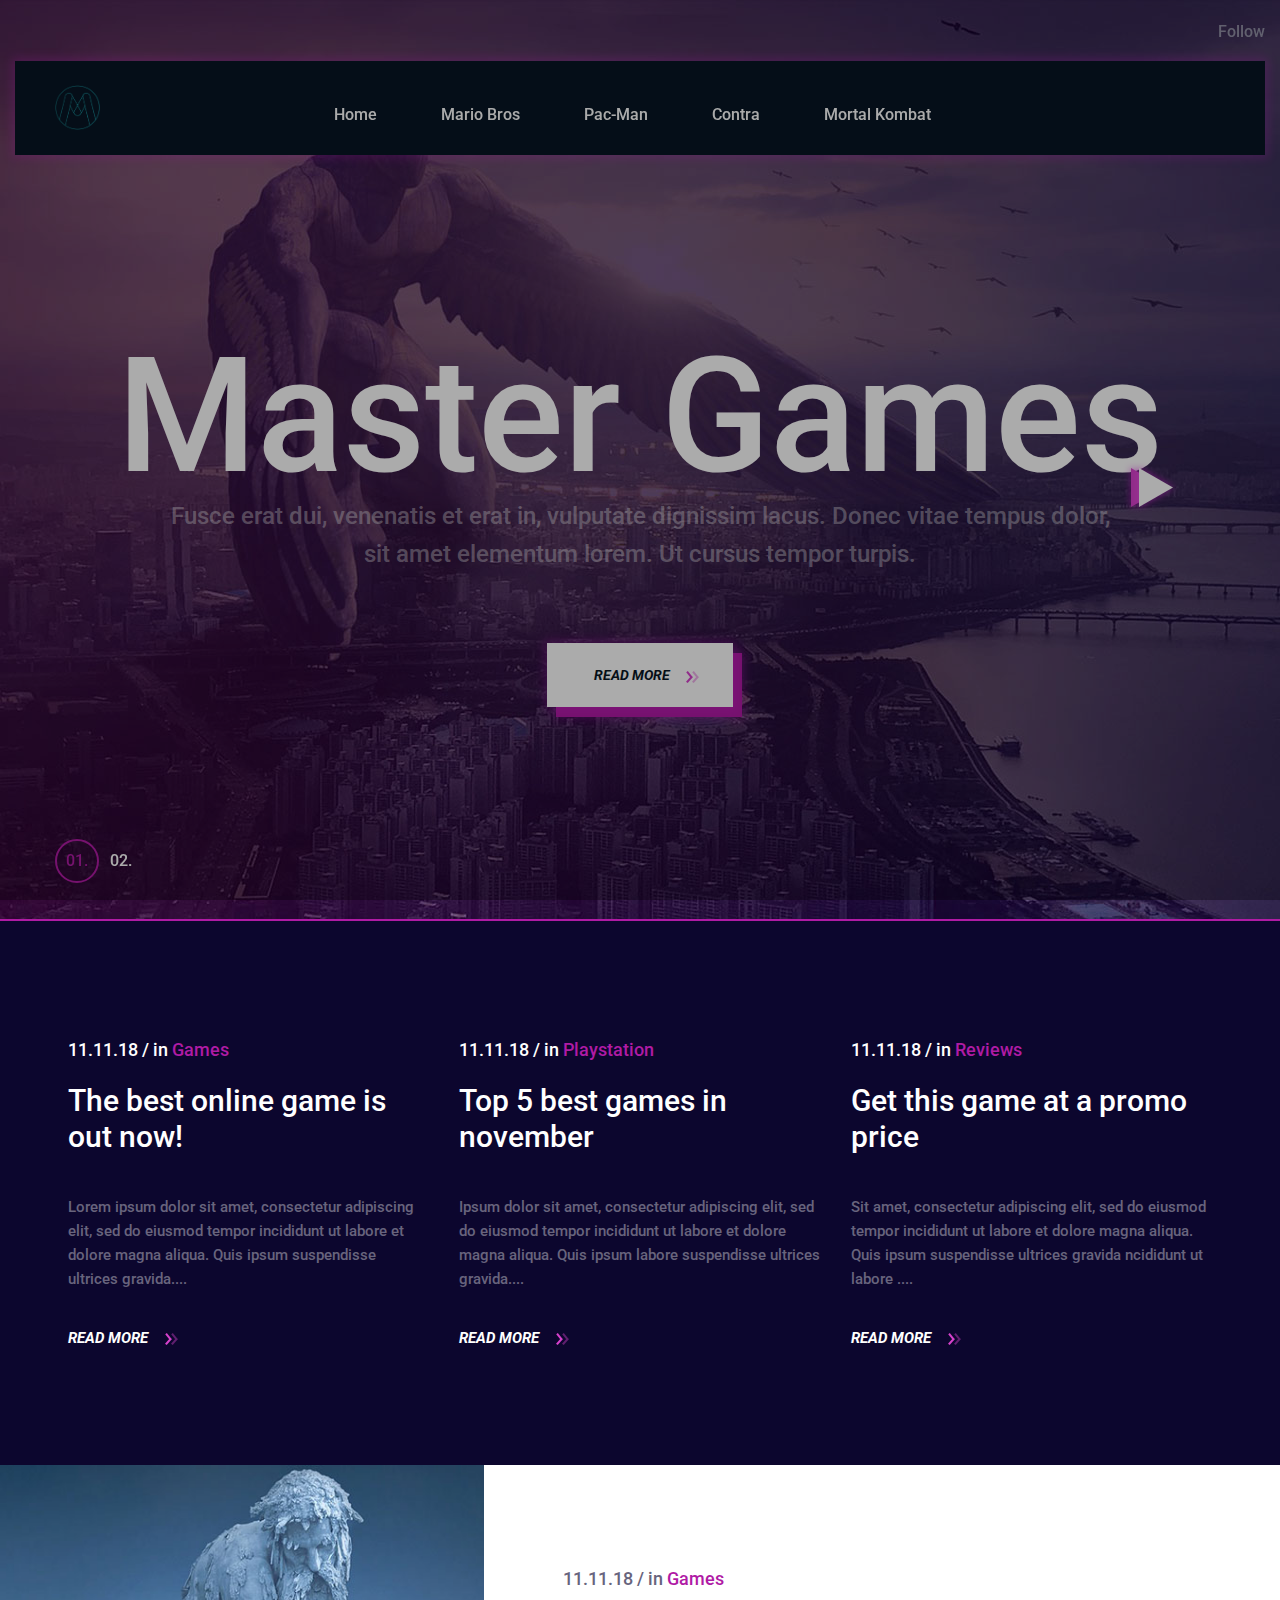
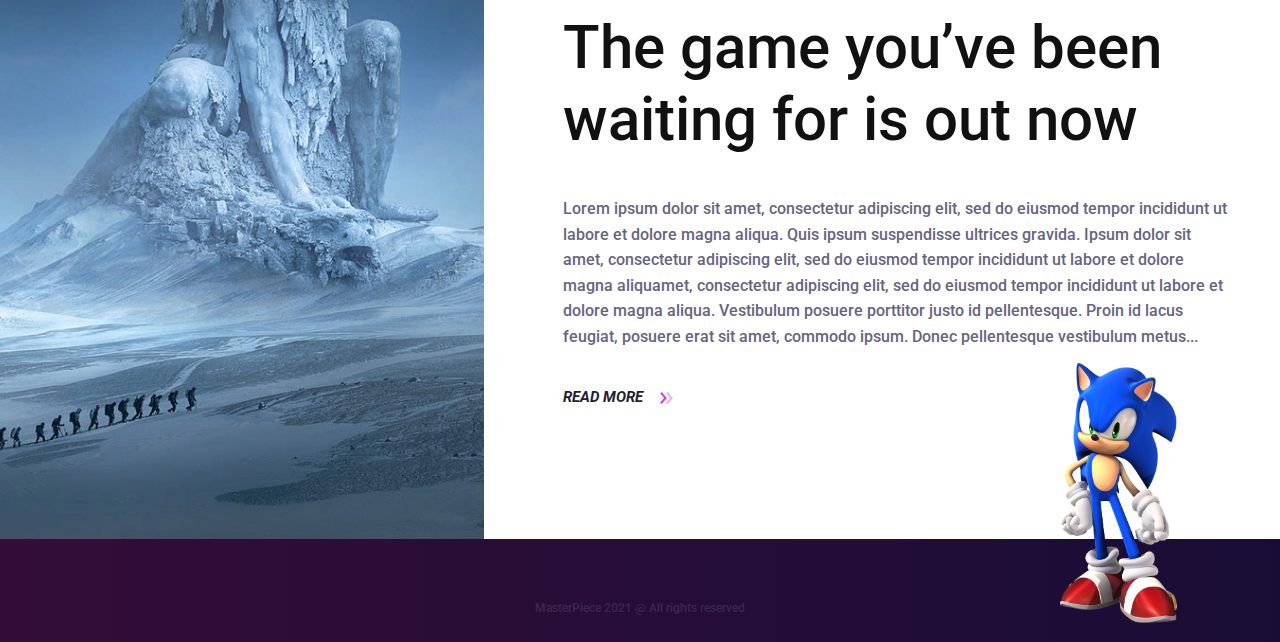
==== commit 29cc9aa0: "Se modifica conflicto" ====
--- a/index.html
+++ b/index.html
@@ -46,6 +46,7 @@
 					<!-- Menu -->
 					<ul class="main-menu primary-menu">
 						<li><a href="index.html">Home</a></li>
+						<li><a href="./pages/MarioBros.html">Mario Bros</a></li>
 						<li><a href="./pages/pacman.html">Pac-Man</a></li>
                         <li><a href="./pages/contra.html">Contra</a></li>
 
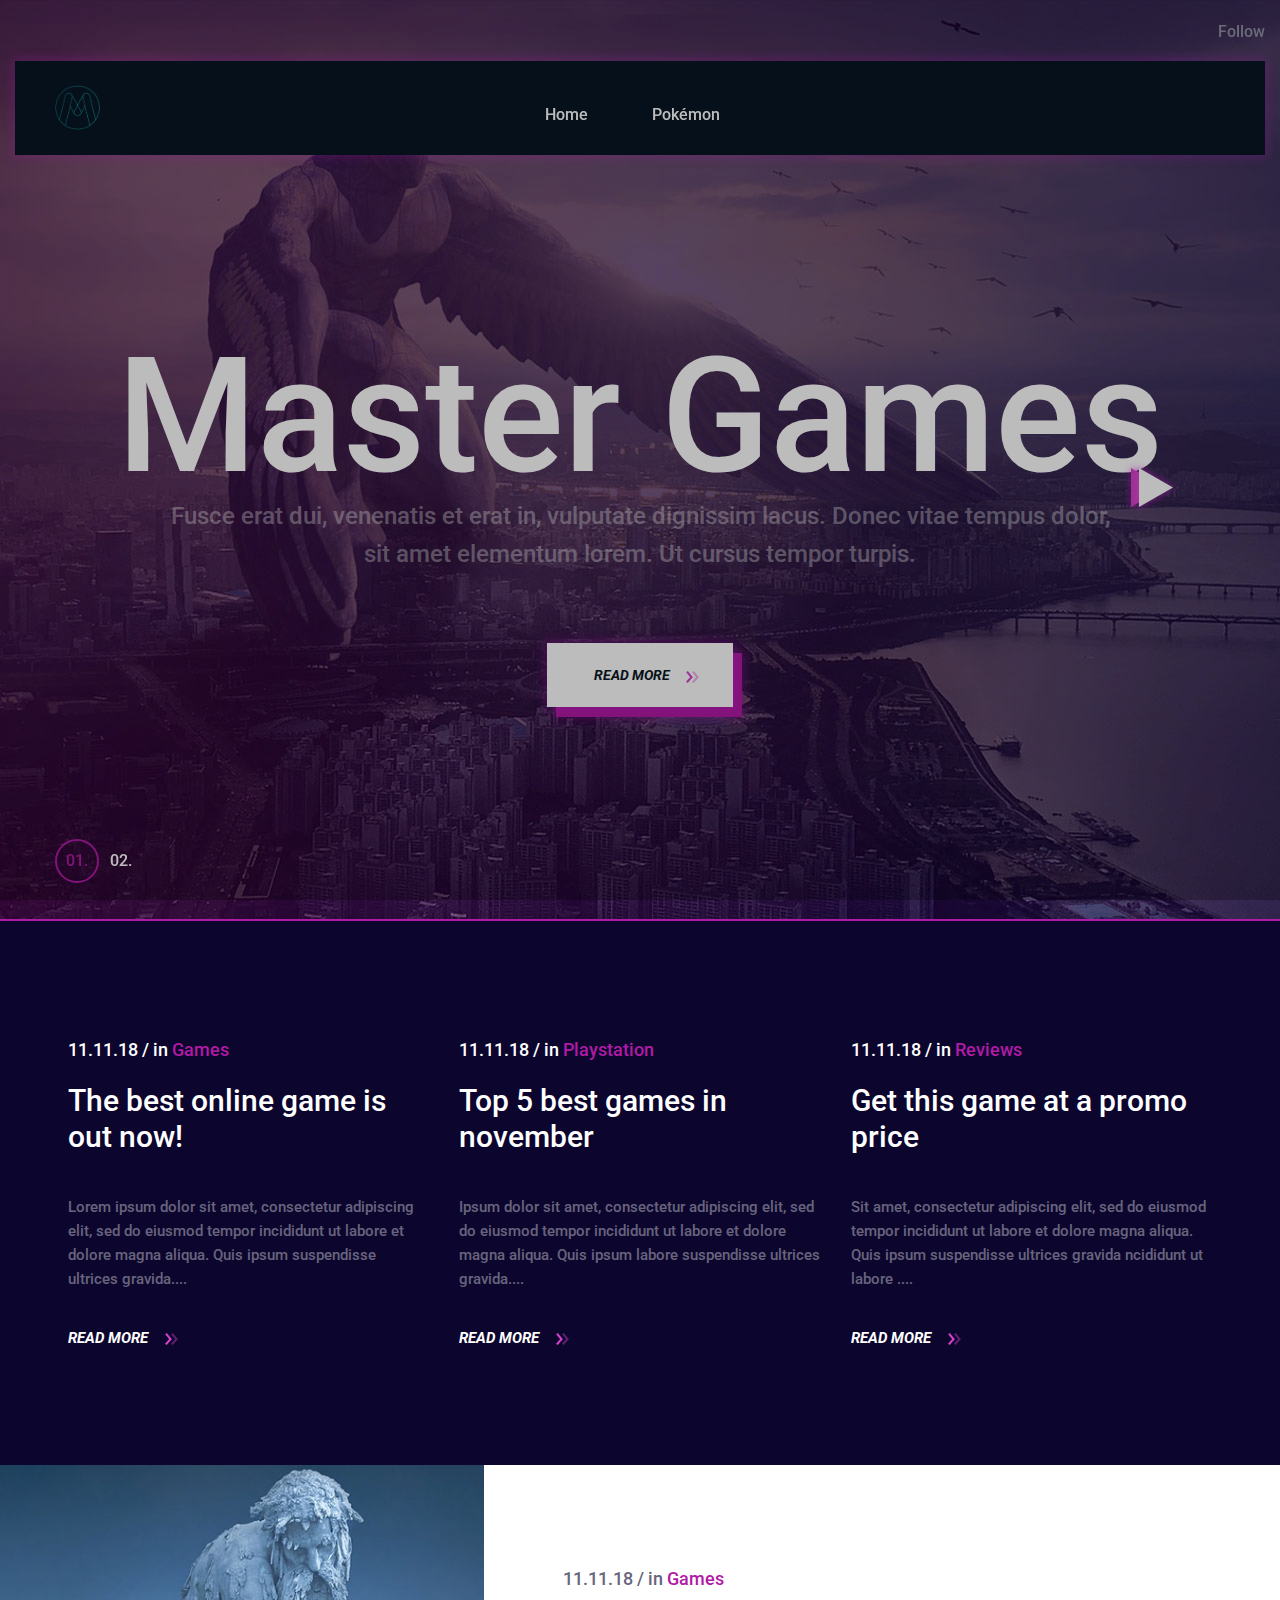
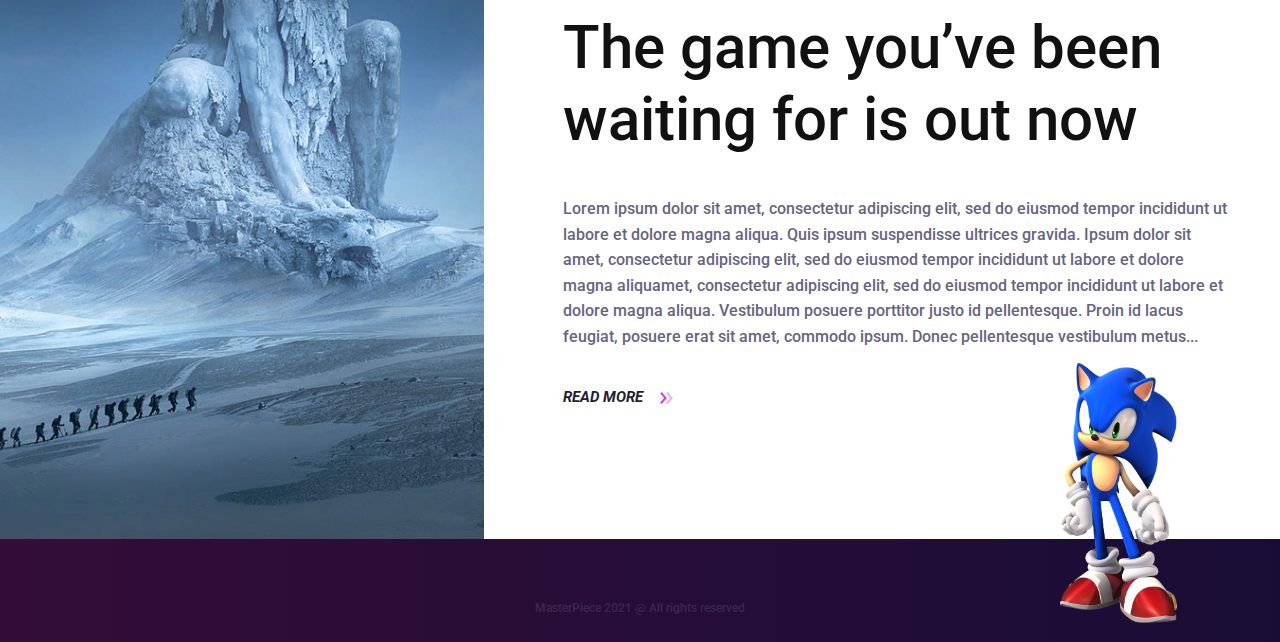
==== commit 7a79199e: "Se agrega pagina pokemon" ====
--- a/index.html
+++ b/index.html
@@ -46,11 +46,7 @@
 					<!-- Menu -->
 					<ul class="main-menu primary-menu">
 						<li><a href="index.html">Home</a></li>
-						<li><a href="./pages/MarioBros.html">Mario Bros</a></li>
-						<li><a href="./pages/pacman.html">Pac-Man</a></li>
-                        <li><a href="./pages/contra.html">Contra</a></li>
-
-						<li><a href="./pages/mk.html">Mortal Kombat</a></li>
+						<li><a href="./pages/pokemon.html">Pokémon</a></li>
 					</ul>
 				</nav>
 			</div>
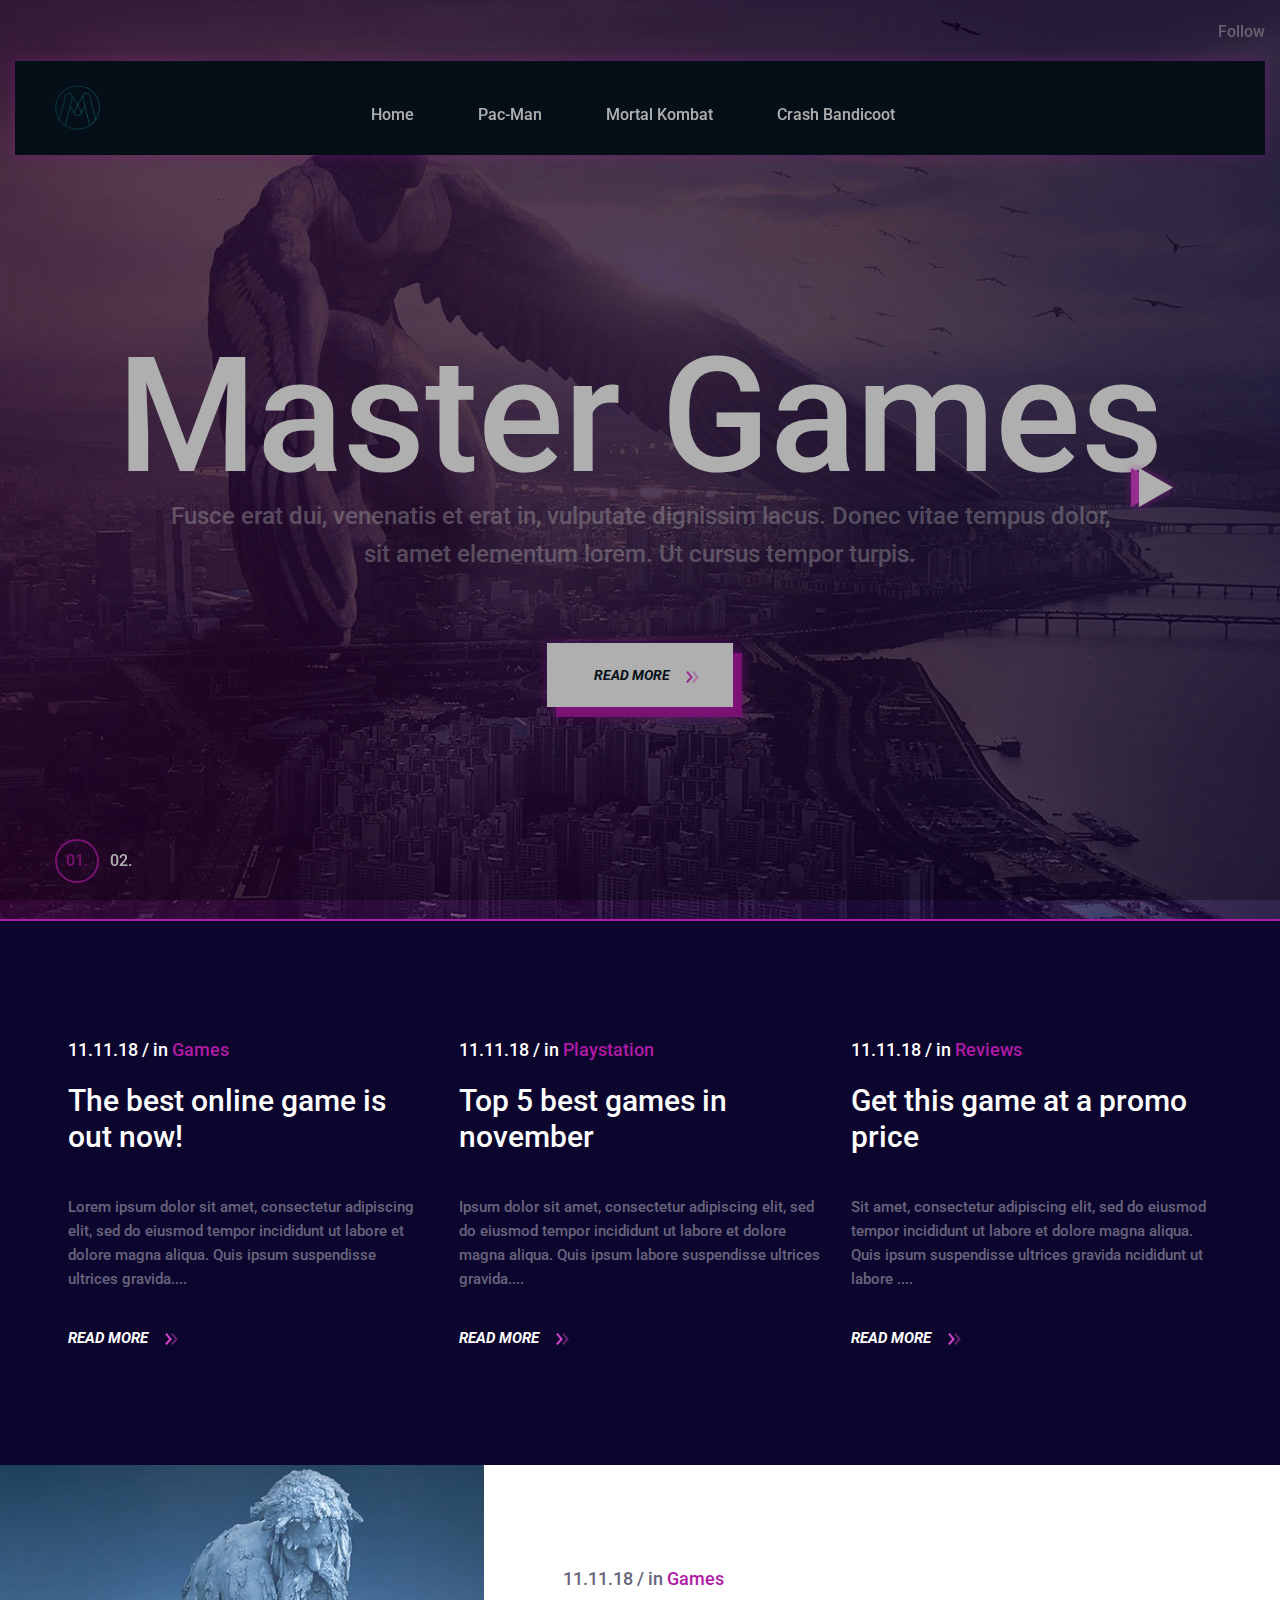
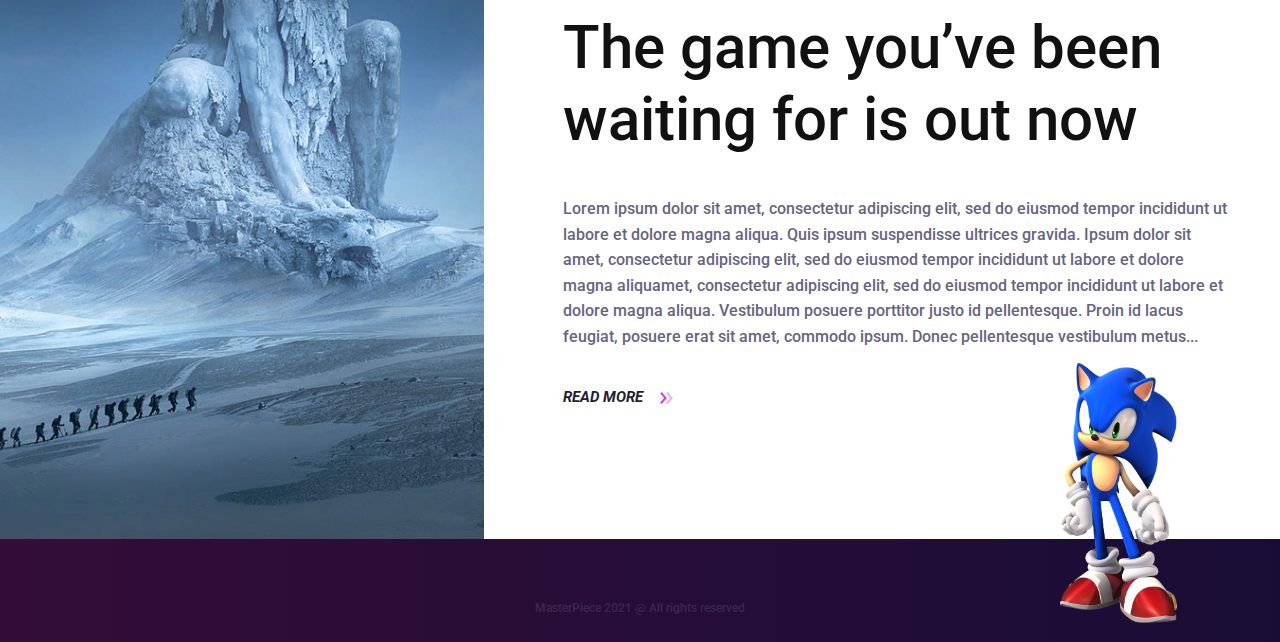
==== commit 28ffd5ad: "crash e index" ====
--- a/index.html
+++ b/index.html
@@ -46,7 +46,10 @@
 					<!-- Menu -->
 					<ul class="main-menu primary-menu">
 						<li><a href="index.html">Home</a></li>
-						<li><a href="./pages/pokemon.html">Pokémon</a></li>
+						<li><a href="./pages/pacman.html">Pac-Man</a></li>
+						<li><a href="./pages/mk.html">Mortal Kombat</a></li>
+						<li><a href="./pages/crash.html">Crash Bandicoot</a></li>
+
 					</ul>
 				</nav>
 			</div>
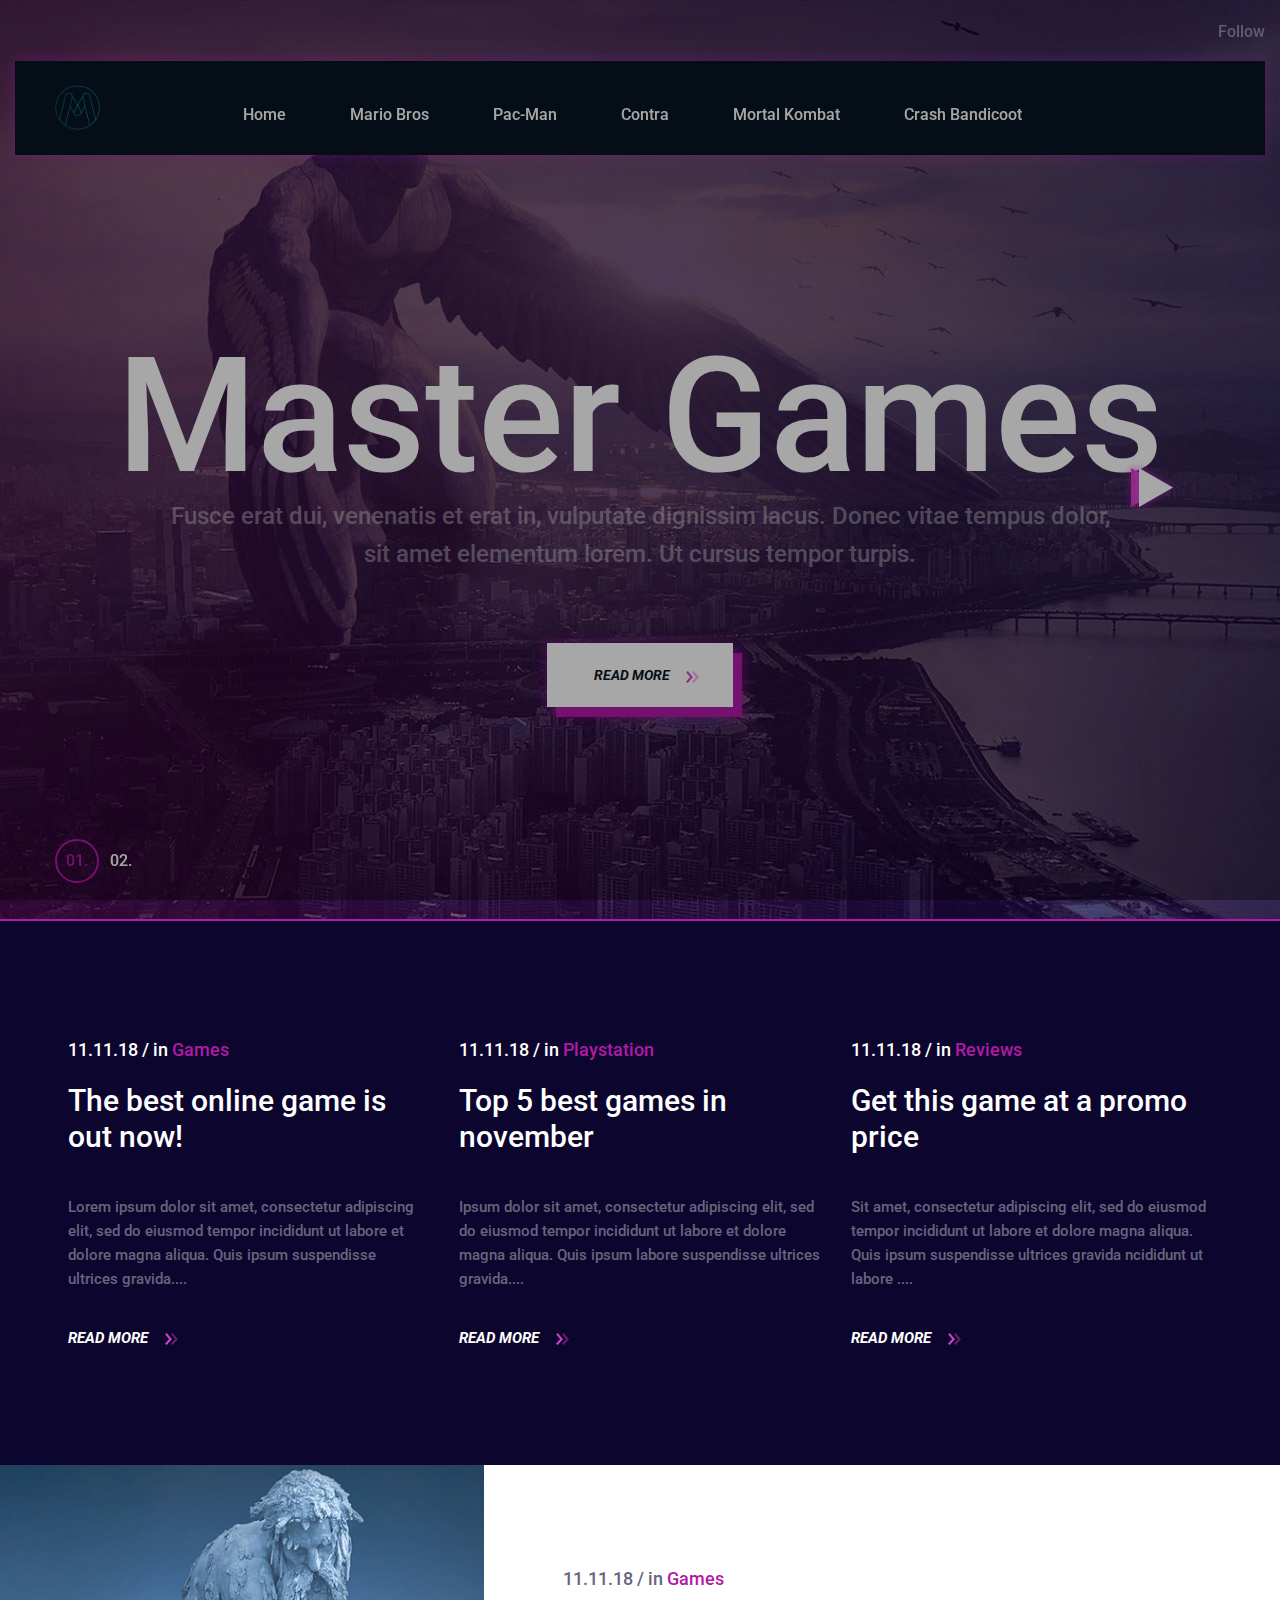
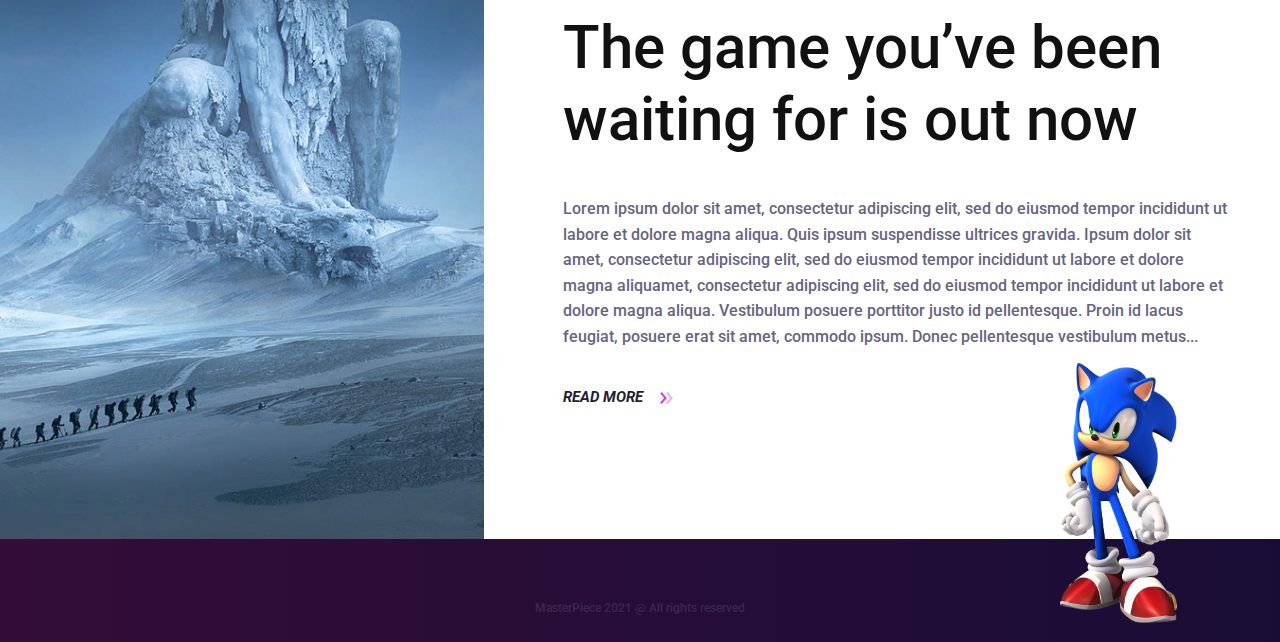
==== commit a34418eb: "Merge branch 'main' of github.com:Themasterpiece2021/videojuegos into jose" ====
--- a/index.html
+++ b/index.html
@@ -46,7 +46,10 @@
 					<!-- Menu -->
 					<ul class="main-menu primary-menu">
 						<li><a href="index.html">Home</a></li>
+						<li><a href="./pages/MarioBros.html">Mario Bros</a></li>
 						<li><a href="./pages/pacman.html">Pac-Man</a></li>
+                        <li><a href="./pages/contra.html">Contra</a></li>
+
 						<li><a href="./pages/mk.html">Mortal Kombat</a></li>
 						<li><a href="./pages/crash.html">Crash Bandicoot</a></li>
 
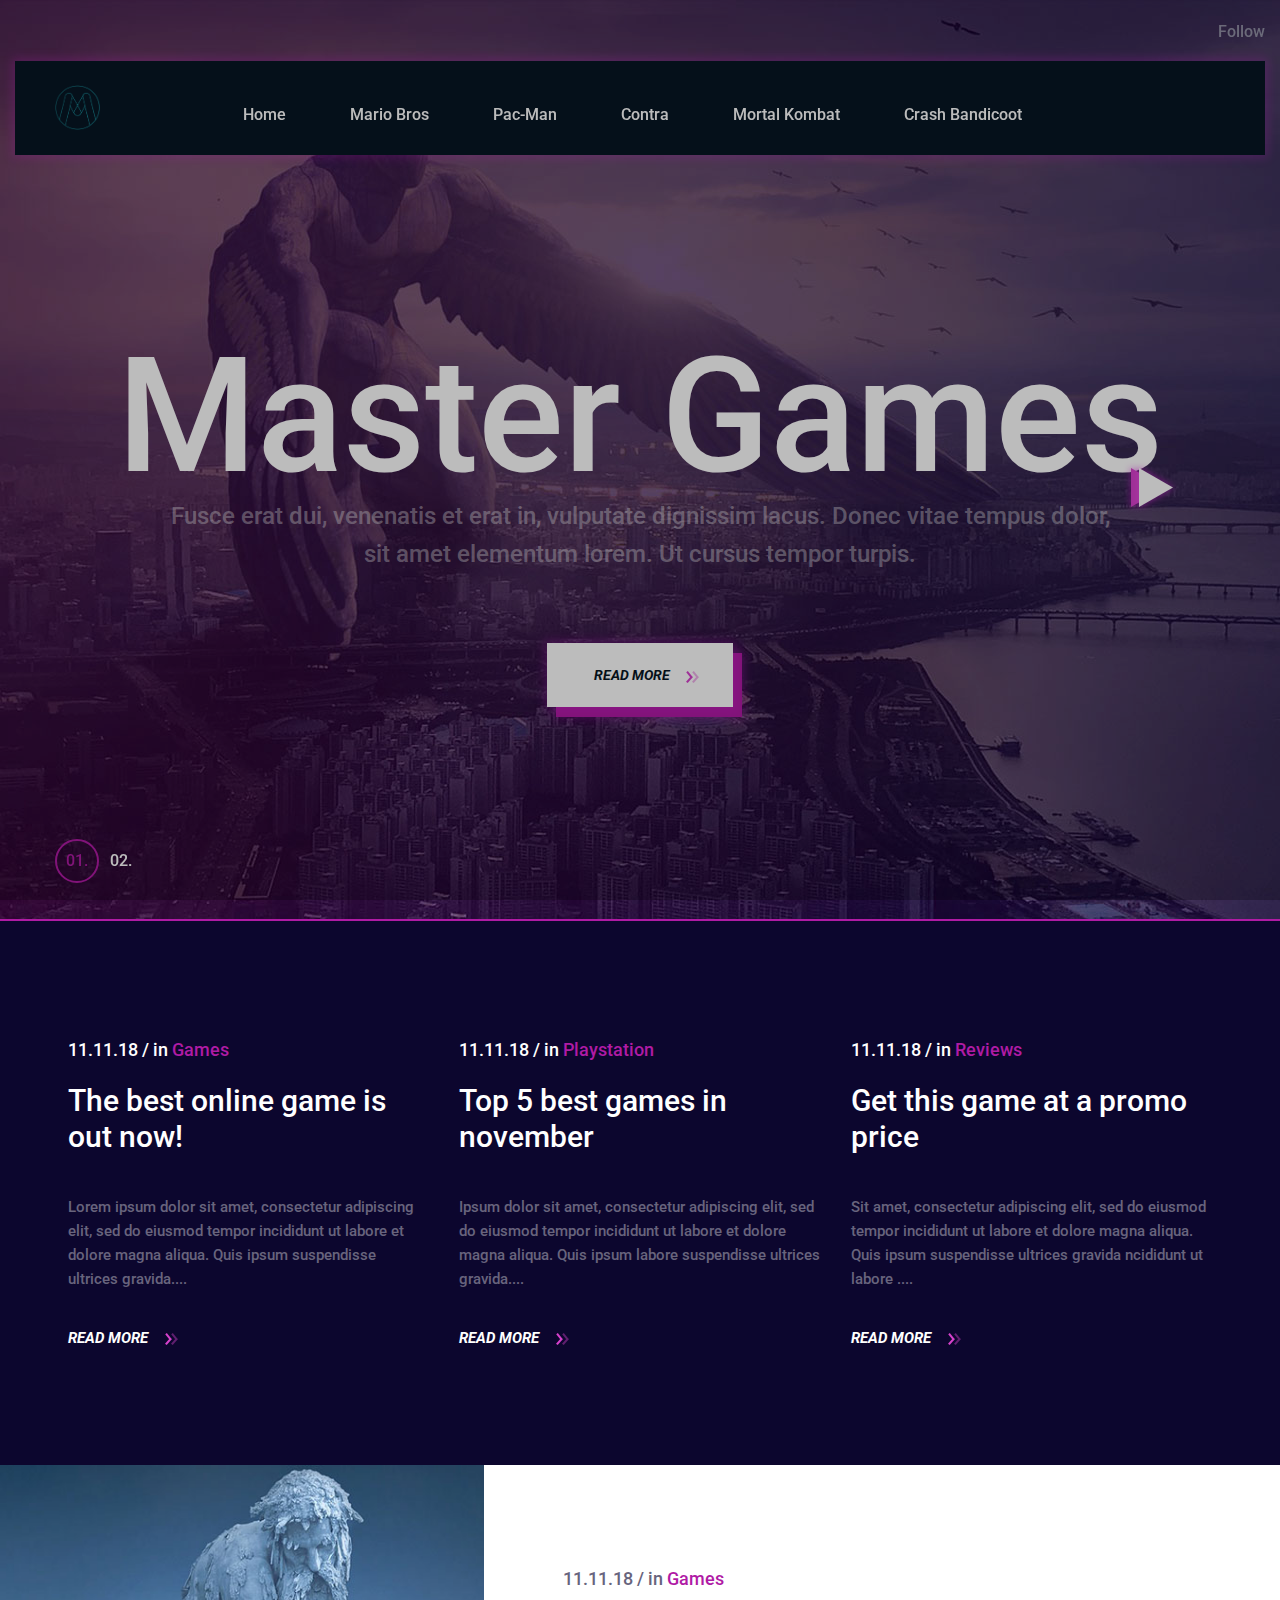
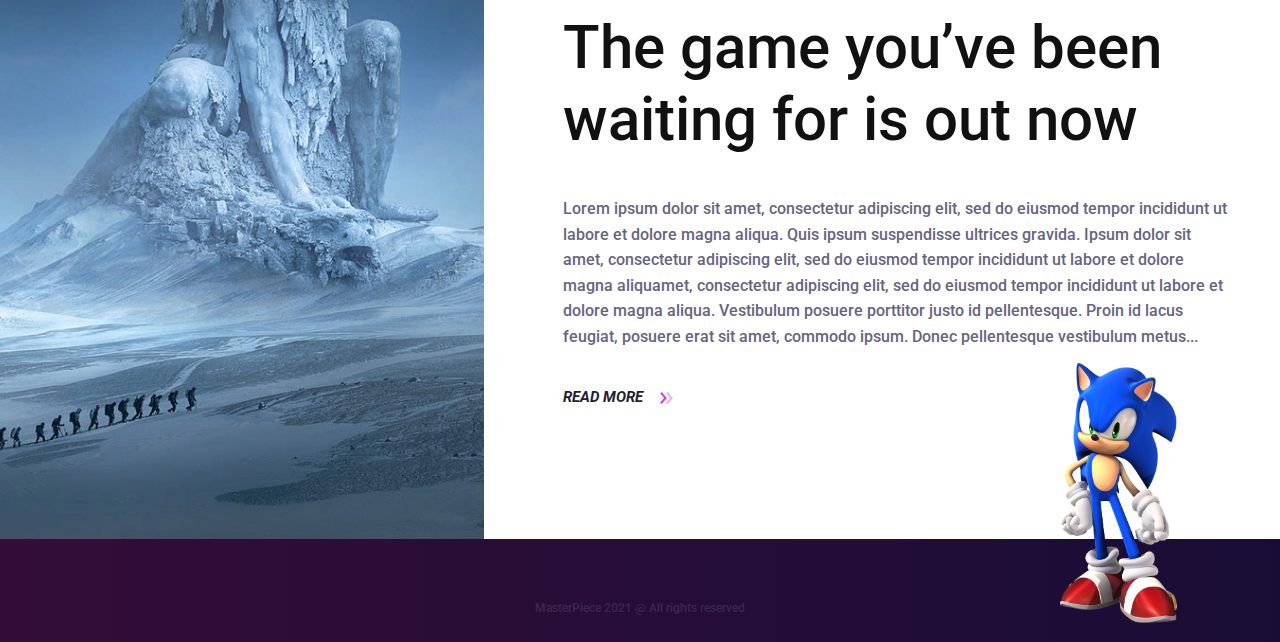
==== commit 4ec89d98: "Segundo intento" ====
--- a/index.html
+++ b/index.html
@@ -49,10 +49,8 @@
 						<li><a href="./pages/MarioBros.html">Mario Bros</a></li>
 						<li><a href="./pages/pacman.html">Pac-Man</a></li>
                         <li><a href="./pages/contra.html">Contra</a></li>
-
 						<li><a href="./pages/mk.html">Mortal Kombat</a></li>
 						<li><a href="./pages/crash.html">Crash Bandicoot</a></li>
-
 					</ul>
 				</nav>
 			</div>
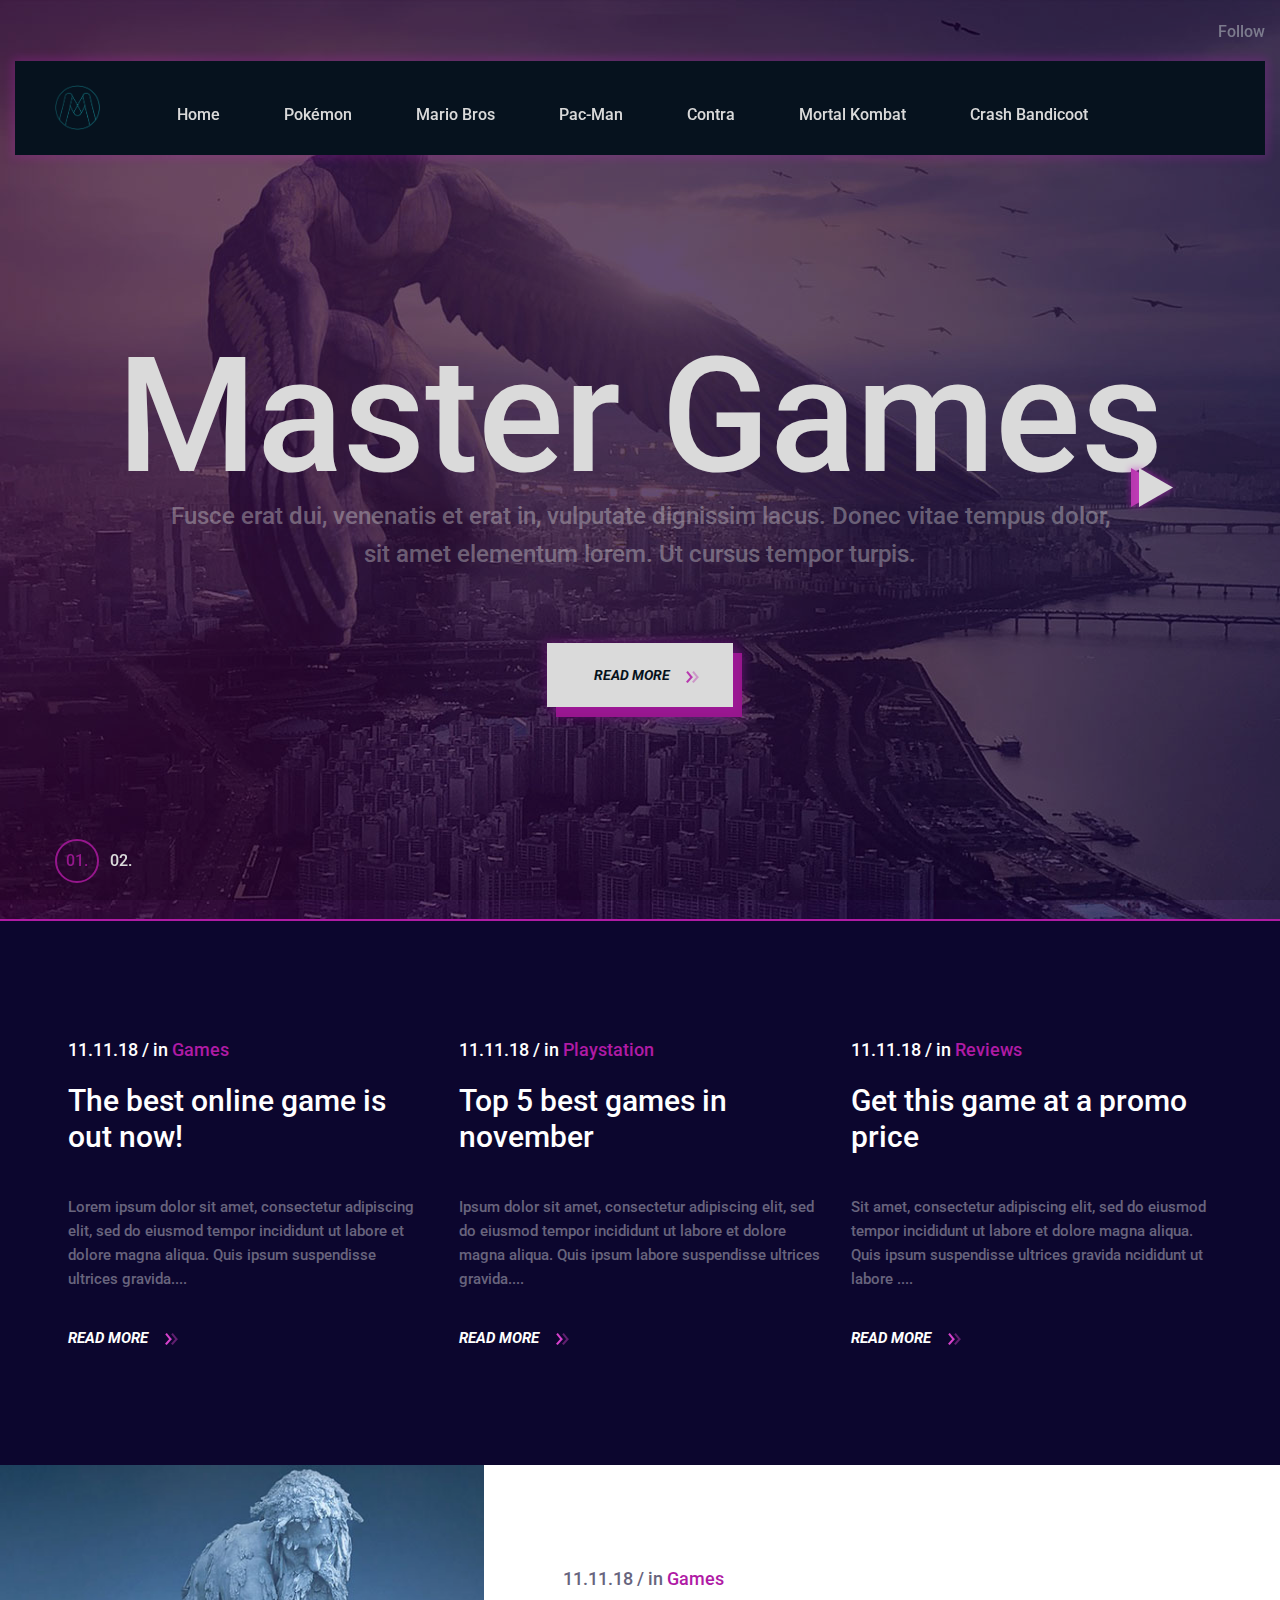
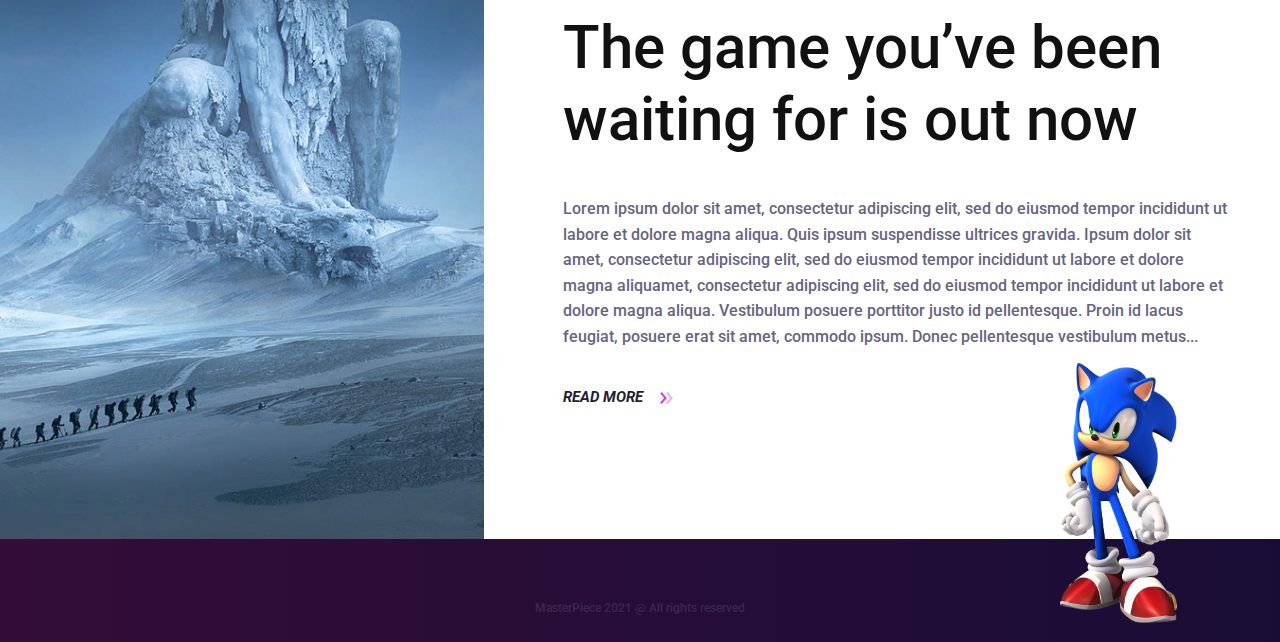
==== commit 5d91ac85: "fixed" ====
--- a/index.html
+++ b/index.html
@@ -46,6 +46,7 @@
 					<!-- Menu -->
 					<ul class="main-menu primary-menu">
 						<li><a href="index.html">Home</a></li>
+						<li><a href="./pages/pokemon.html">Pokémon</a></li>
 						<li><a href="./pages/MarioBros.html">Mario Bros</a></li>
 						<li><a href="./pages/pacman.html">Pac-Man</a></li>
                         <li><a href="./pages/contra.html">Contra</a></li>
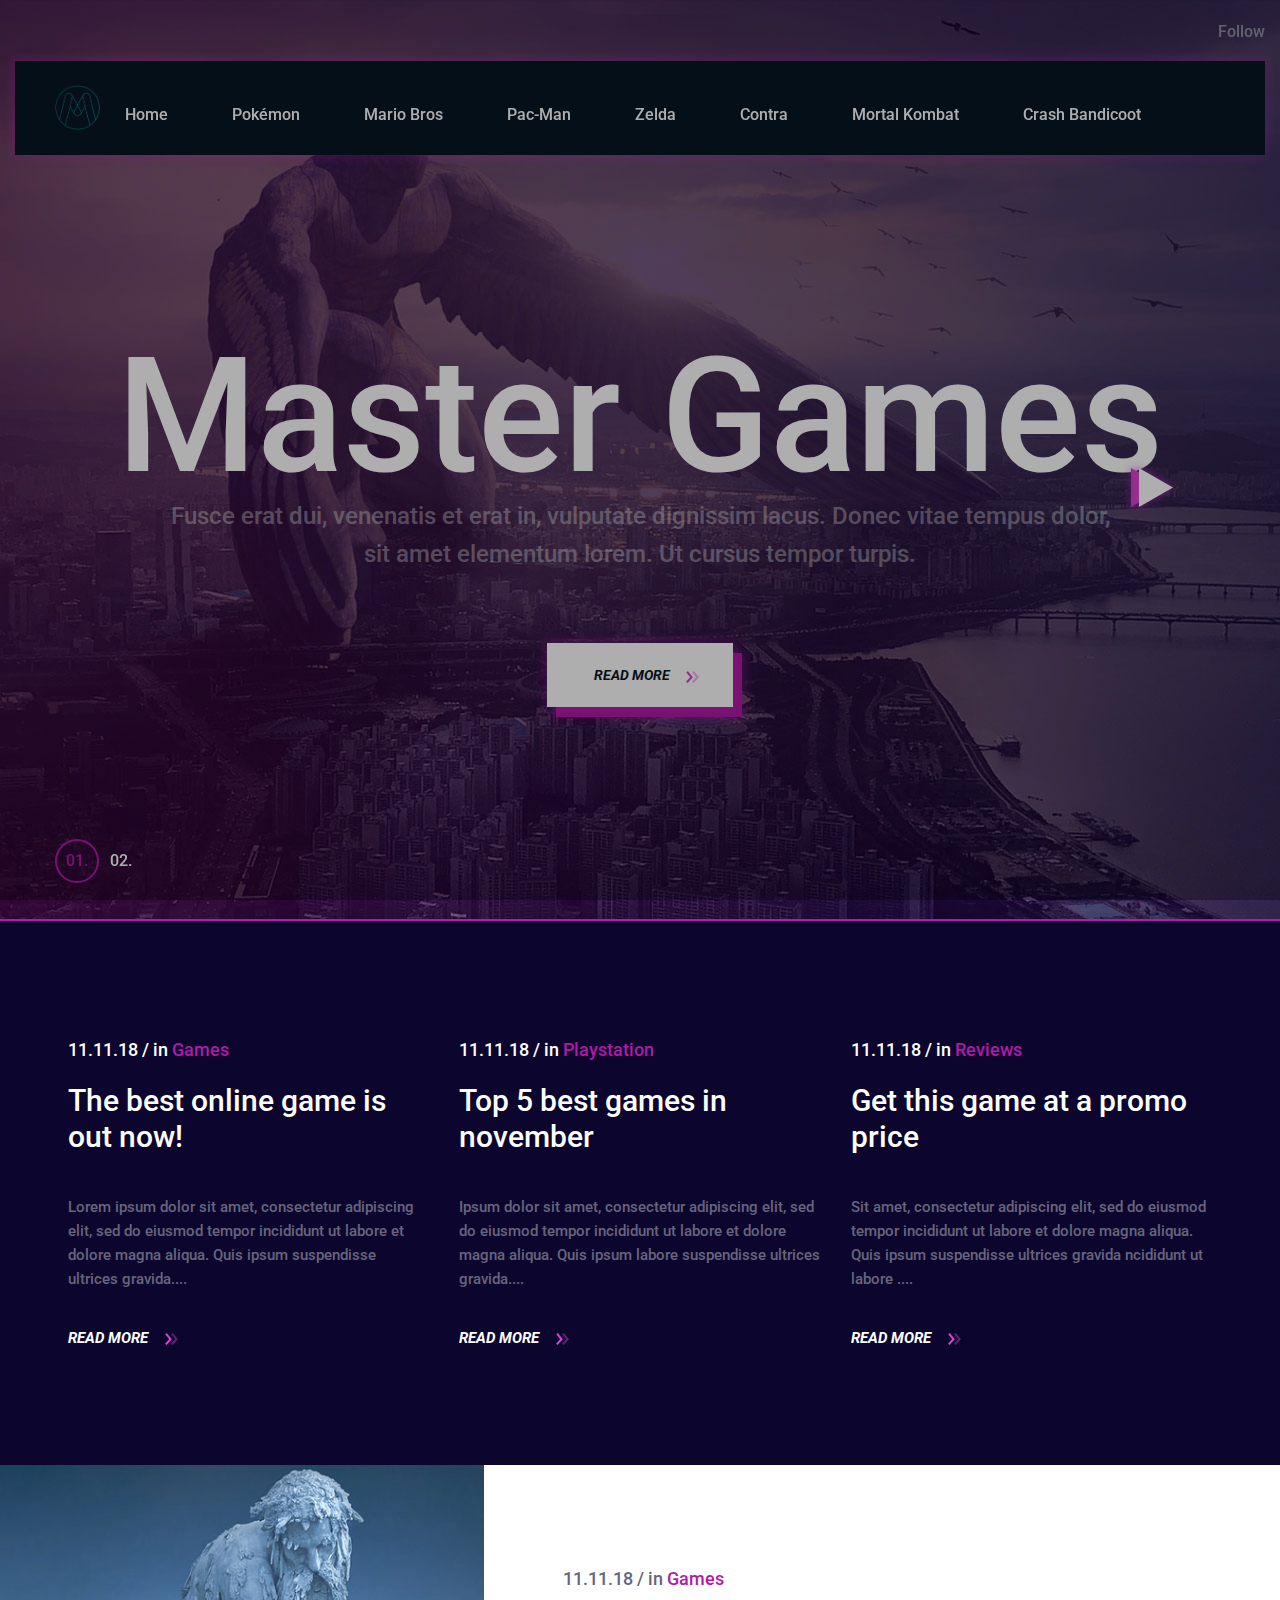
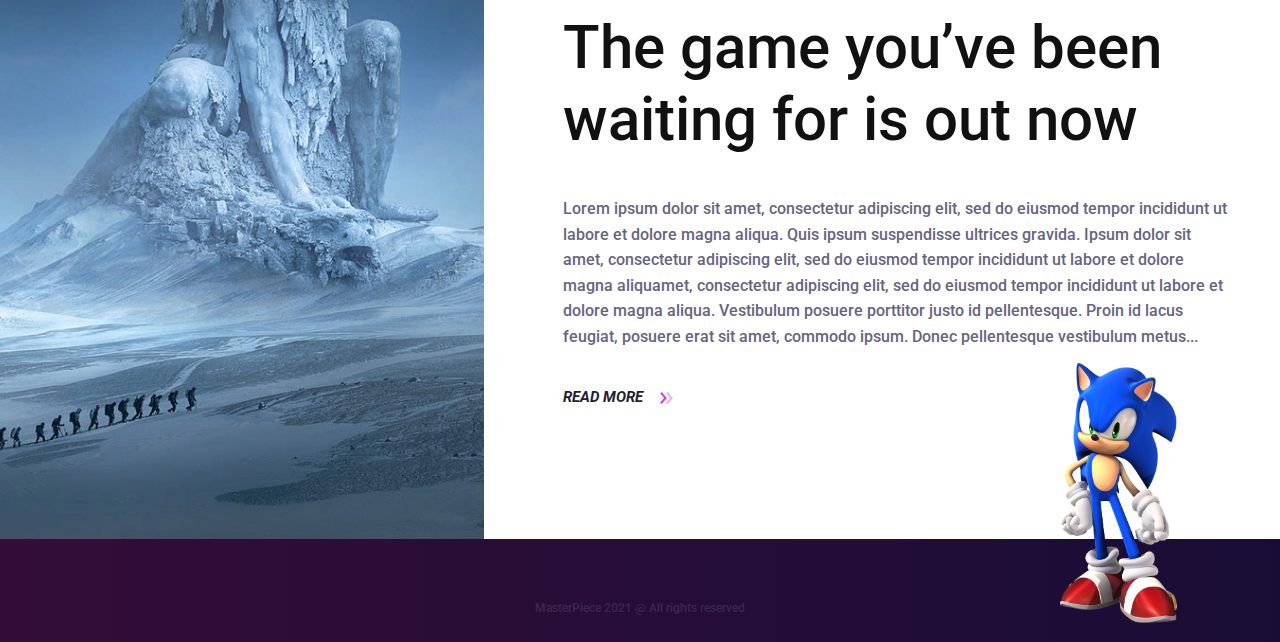
==== commit b2e2e17d: "resolve conflict" ====
--- a/index.html
+++ b/index.html
@@ -49,7 +49,8 @@
 						<li><a href="./pages/pokemon.html">Pokémon</a></li>
 						<li><a href="./pages/MarioBros.html">Mario Bros</a></li>
 						<li><a href="./pages/pacman.html">Pac-Man</a></li>
-                        <li><a href="./pages/contra.html">Contra</a></li>
+						<li><a href="./pages/zelda.html">Zelda</a></li>
+						<li><a href="./pages/contra.html">Contra</a></li>
 						<li><a href="./pages/mk.html">Mortal Kombat</a></li>
 						<li><a href="./pages/crash.html">Crash Bandicoot</a></li>
 					</ul>
